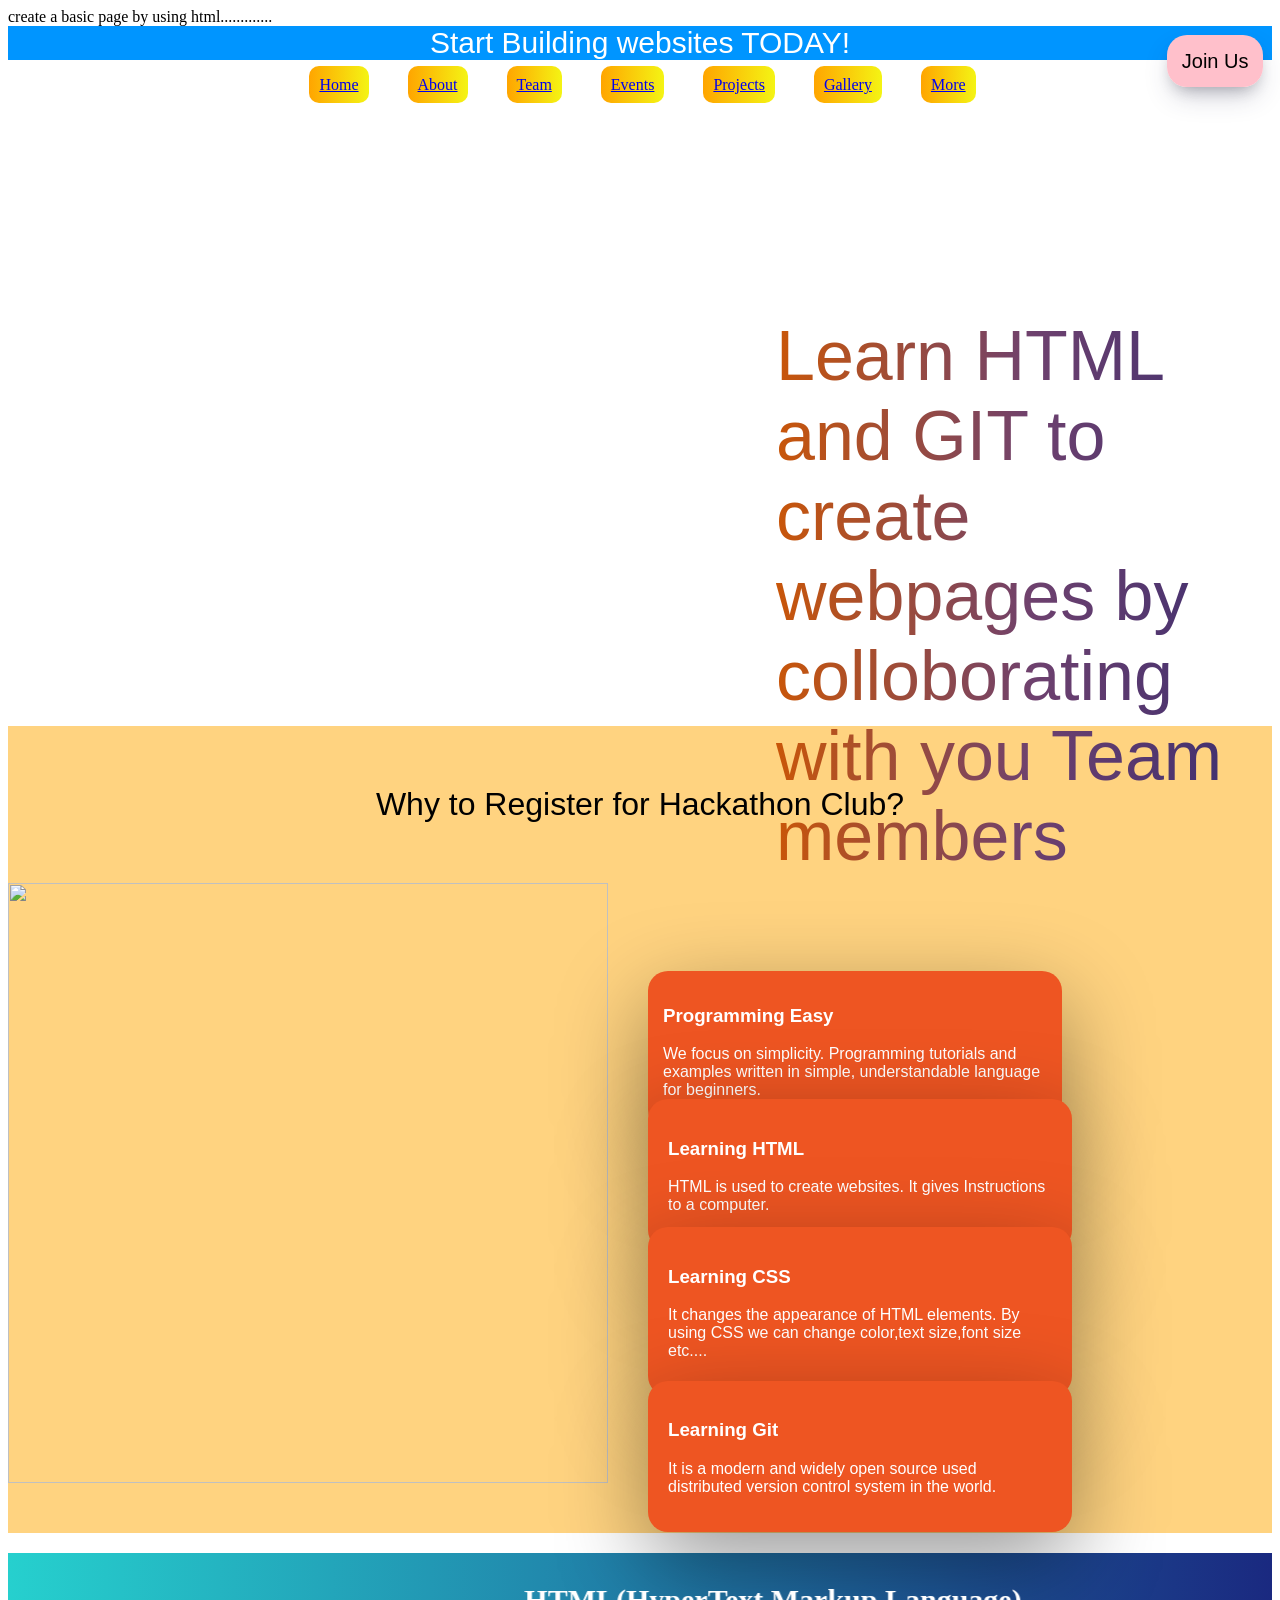
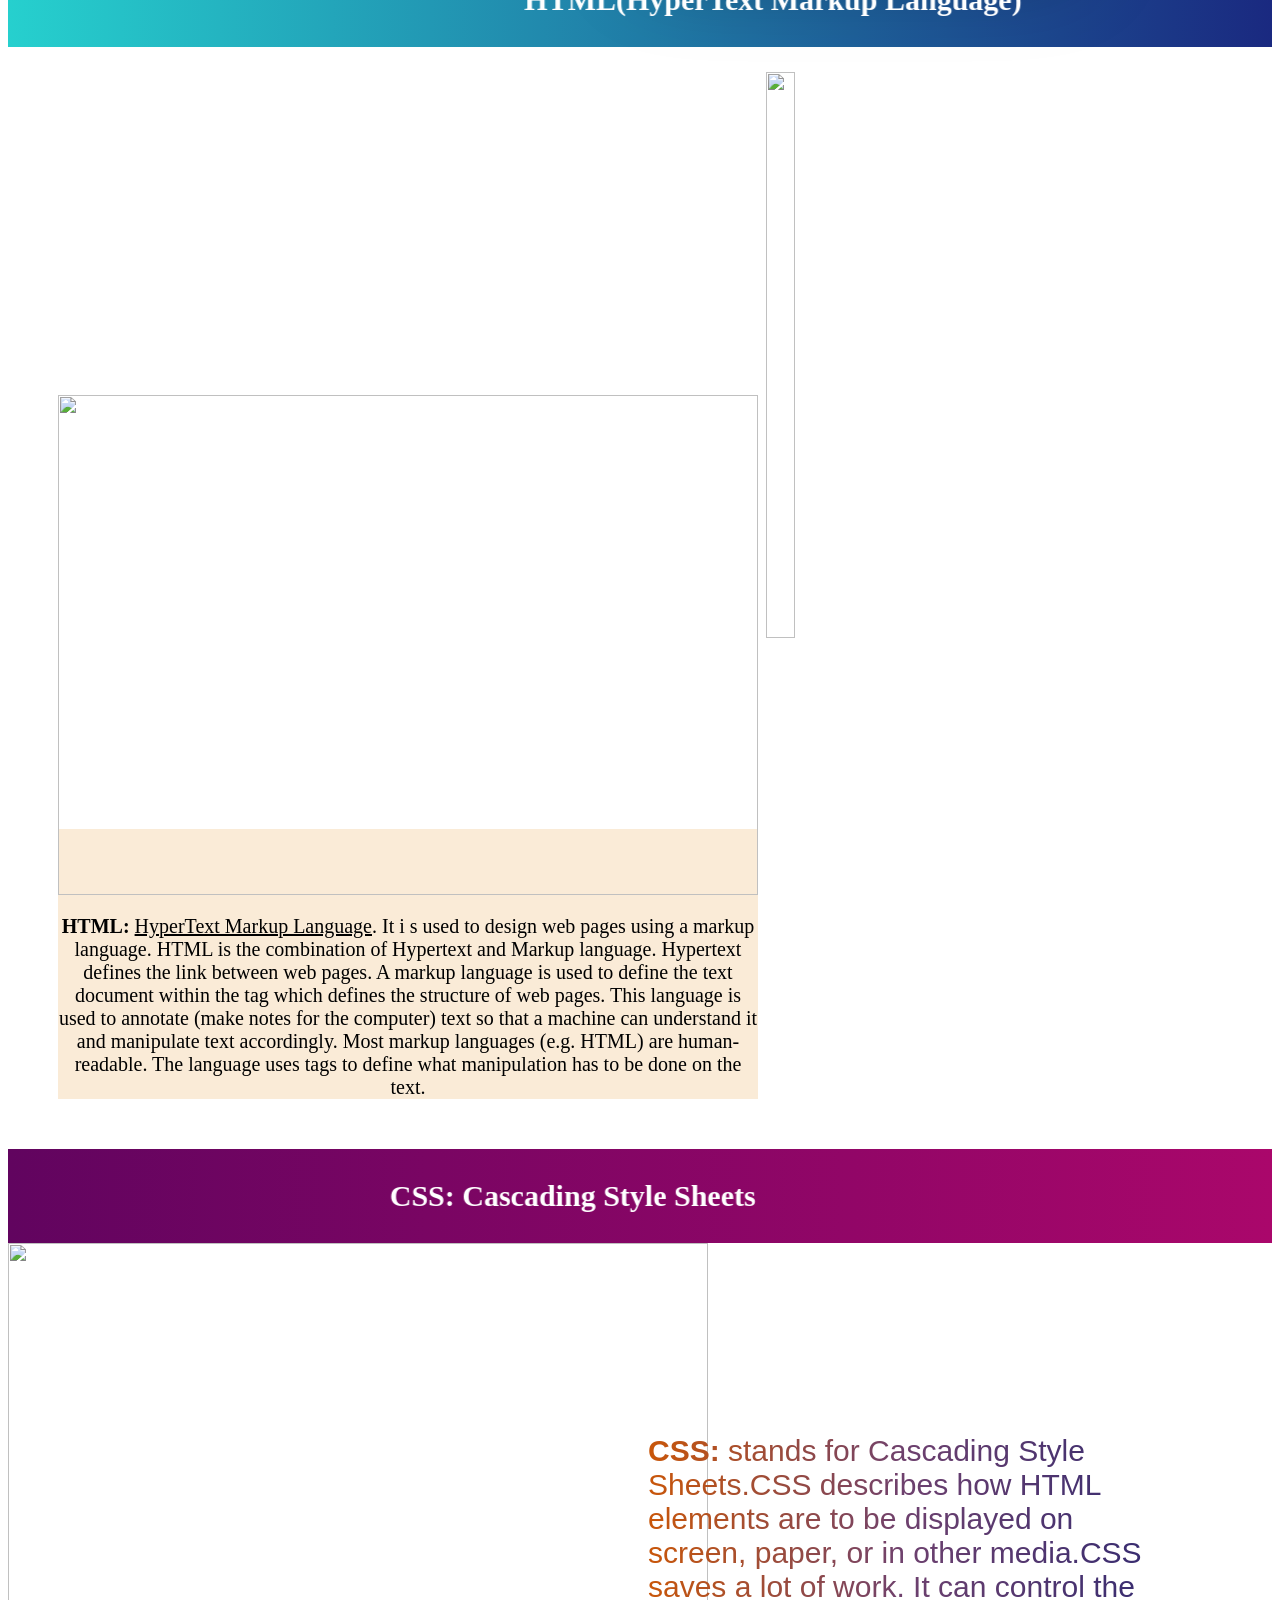
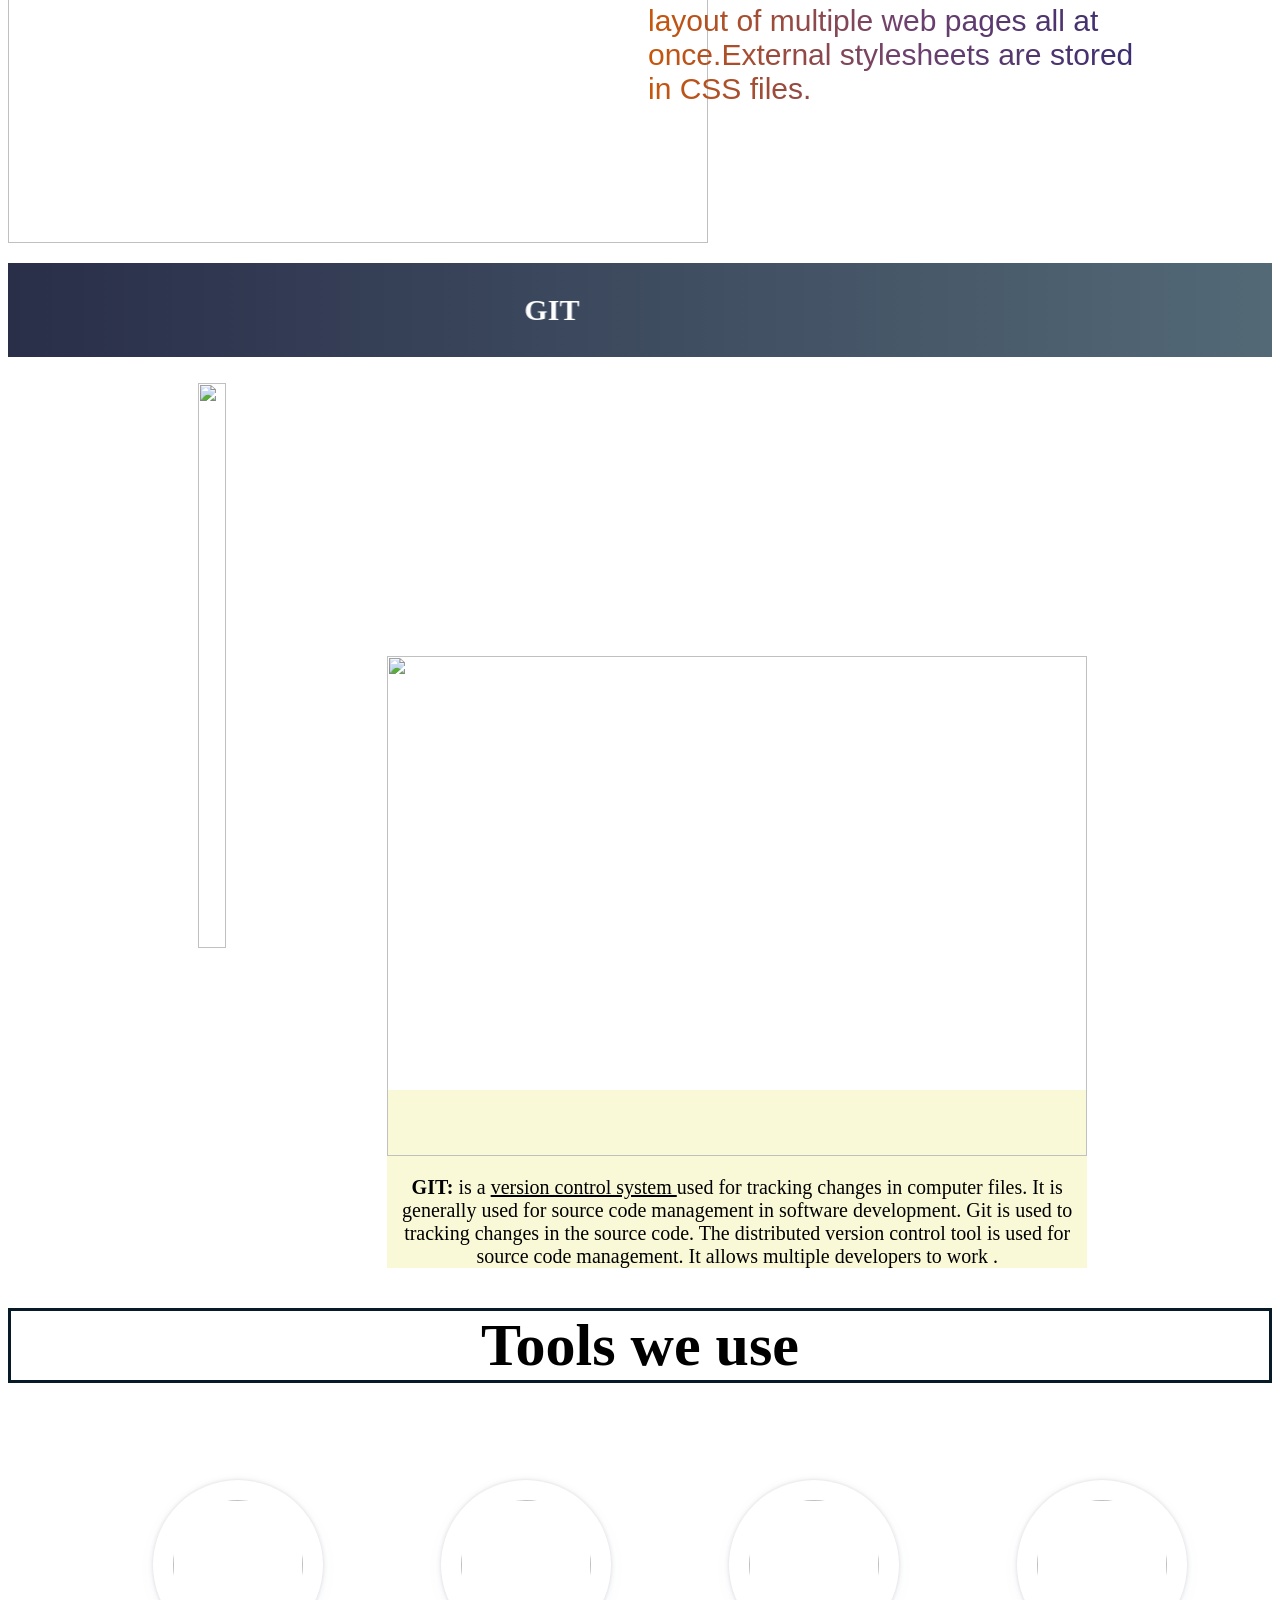
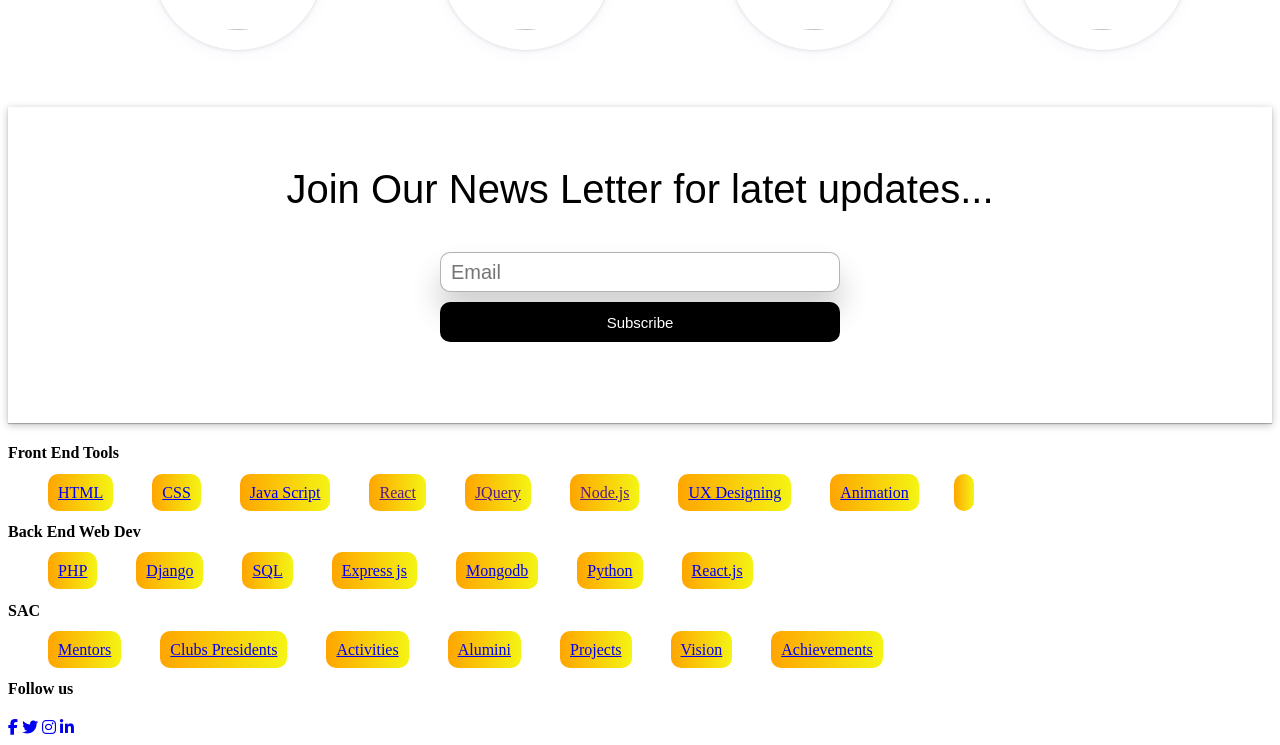
==== basic/new.html @ 31f51b48 "Update and rename html.txt to new.html" ====
create a basic page by using html.............
<!DOCTYPE html>
<html lang="en">
<head>
    <meta charset="UTF-8">
    <meta http-equiv="X-UA-Compatible" content="IE=edge">
    <meta name="viewport" content="width=device-width, initial-scale=1.0">
    <link rel="stylesheet" href="https://cdnjs.cloudflare.com/ajax/libs/font-awesome/6.1.1/css/all.min.css ">
    <title>Nav Bar</title>
   
    <style>
        .start-text h2{
        font-family: 'Gill Sans', 'Gill Sans MT', Calibri, 'Trebuchet MS', sans-serif;
            font-size: 30px;
            font-weight: 400;
            text-align : center;
            
            background-color: rgb(0, 149, 255);
            color: white;
           margin-top: 0px;
           margin-bottom: 0px;
        }
        li{
            display: inline;
            margin-top: 0px;
            background: linear-gradient(to right, orange, rgb(244, 244, 20));  
           color: white;
          padding-top: 10px;
          padding-bottom: 10px;
          padding-left: 10px;
          padding-right: 10px;
          border-radius: 10px;
         margin-right: 35px;
            
           
        }
        .menu{
            text-align: center;
        }
        .sign-in{
            margin-top: -60px;
            margin-left: 91%;
        }
        .sign-in a{
            text-align: center;
            display: inline;
            text-decoration: none;
            
            font-size: 20px;
            
            padding: 15px;
            
            border-radius: 20px;
            box-shadow: rgba(50, 50, 93, 0.25) 0px 13px 27px -5px, rgba(0, 0, 0, 0.3) 0px 8px 16px -8px;
            color: black;
            font-family: 'Gill Sans', 'Gill Sans MT', Calibri, 'Trebuchet MS', sans-serif;
            background: pink
        }
        .block1-img{
            margin-top: 50px;
            width: 700px;
            height: 600px;
          display: block;
        }
        .block1 h1 {
             font-family: 'Gill Sans', 'Gill Sans MT', Calibri, 'Trebuchet MS', sans-serif;
             font-weight: lighter;
                 position: absolute;
                 width: 40%;
                 margin-left: 60%;
                 margin-top: -32%;
            
                 font-size: 70px;
                 background: linear-gradient( to right, #c95609, #6e416e, #352b70);
                 background-clip: border-box;
                 -webkit-text-fill-color: transparent;
                -webkit-background-clip: text;
        }
        .why {
            background-color: rgba(255, 166, 0, 0.499);
                font-family: 'Gill Sans', 'Gill Sans MT', Calibri, 'Trebuchet MS', sans-serif;
                padding-top: 20px;
                padding-bottom: 50px;
            
        }
        .why h1 {
                font-weight: 500;
                margin-bottom: 60px;
                margin-top: 40px;
                text-align: center;
        }
        .why-image img{
            width: 600px;
            display: inline;
        }
        .case1{
            display: inline;
            position: absolute;
            margin-top: -40%;
            margin-left: 50%;
            width: 30%;
            padding: 15px;
            border-radius: 20px;
            box-shadow: rgba(0, 0, 0, 0.4) 0px 30px 90px;
            background-color: #ee5522;
            background-size: cover;
            color: white;
        }
        .case2{
            display: inline;
            position: absolute;
            margin-top: -30%;
            margin-left: 50%;
            width: 30%;
            padding: 20px;
            border-radius: 20px;
            box-shadow: rgba(0, 0, 0, 0.4) 0px 30px 90px;
            background-color: #ee5522;
            background-size: cover;
            color: white;
        }
        .case3
        {
            display: inline;
            position: absolute;
            margin-top: -20%;
            margin-left: 50%;
            width: 30%;
            padding: 20px;
            border-radius: 20px;
            box-shadow: rgba(0, 0, 0, 0.4) 0px 30px 90px;
            background-color: #ee5522;
            background-size: cover;
            color: white;
        }
        .case4{
            display: inline;
            position: absolute;
            margin-top: -8%;
            margin-left: 50%;
            width: 30%;
            padding: 20px;
            border-radius: 20px;
            box-shadow: rgba(0, 0, 0, 0.4) 0px 30px 90px;
            background-color: #ee5522;
            background-size: cover;
            color: white;
         
        }

        .topic{
            display: flex;
            margin-top: 20px;
            padding: 30px;
            background: #1A2980;  
            background: -webkit-linear-gradient(to right, #26D0CE, #1A2980); 
            background: linear-gradient(to right, #26D0CE, #1A2980);
            color: white;
            font-weight: bold;
            font-size: 30px;
        }
       
        .topic-descript img{
            display: inline;
            width: 700px;
            height: 500px;
            padding-left: 0px;
            margin-top: -62%;
            
        }
        .topic-descript{
            text-align: center;
            width: 700px;
            background-color: antiquewhite;
            font-family: Georgia, 'Times New Roman', Times, serif;
            font-size: 20px;
            margin: 50px;
        }
        #why1{
            width: 15%;
        height: 80%;
        margin-top: 2%;
        margin-left: 60%;
        }
        .css-inner{
            display: flex;
            margin-top: 20px;
            padding: 30px;
            background: #AA076B; 
            background: -webkit-linear-gradient(to right, #61045F, #AA076B);  
            background: linear-gradient(to right, #61045F, #AA076B);  
            color: white;
            font-weight: bold;
            font-size: 30px;
        }
        
        .css-describ img{
            margin-top: 0px;
            width: 700px;
            height: 600px;
          display: block;
        }
        .css-describ p {
             font-family: 'Gill Sans', 'Gill Sans MT', Calibri, 'Trebuchet MS', sans-serif;
             font-weight: lighter;
                 position: absolute;
                 width: 40%;
                 margin-left: 50%;
                 margin-top: -32%;
                 font-size: 30px;
                 background: linear-gradient( to right, #c95609, #6e416e, #352b70);
                 background-clip: border-box;
                 -webkit-text-fill-color: transparent;
                -webkit-background-clip: text;
        }
        .gittopic{
            display: flex;
            margin-top: 20px;
            padding: 30px;
            background: #536976;  /* fallback for old browsers */
            background: -webkit-linear-gradient(to right, #292E49, #536976);  /* Chrome 10-25, Safari 5.1-6 */
            background: linear-gradient(to right, #292E49, #536976); /* W3C, IE 10+/ Edge, Firefox 16+, Chrome 26+, Opera 12+, Safari 7+ */

            color: white;
            font-weight: bold;
            font-size: 30px;
        }
       
        .git-descript img{
            display: inline;
            width: 700px;
            height: 500px;
            padding-left: 0px;
            margin-top: -62%;
            
        }
        .git-descript{
            text-align: center;
            width: 700px;
            background-color: rgb(250, 249, 215);
            font-family: Georgia, 'Times New Roman', Times, serif;
            font-size: 20px;
            margin-left: 30%;
        }
        #why2{
            width: 15%;
        height: 80%;
        margin-top: 2%;
        margin-left: 15%;
        }
        .post-tools h1{
           color: black;
           font-weight: bold;
           font-size: 60px;
           text-align: center;
           box-shadow: rgba(0, 1, 1, 0.514);
           background-color: white;
          border-color: rgb(6, 26, 39);
          border-style: solid;
          border-width: 3px;
        }
        .total{
            display: inline;
            margin-left: 7%;
        }
        .html-group,.css-group ,.git-group ,.github-group {
            display: inline;

        }
        .html-group img,.css-group img,.git-group img,.github-group img{
            width: 130px;
            display: inline;
            margin: 4.5%;
            border: 0px solid;
            border-radius: 50%;
            padding: 20px;
            box-shadow: rgba(133, 133, 136, 0.3) 0px 0px 0.25em, rgba(90, 125, 188, 0.05) 0px 0.25em 1em;
            background-color: white;
           
        }
        .first{
            
            font-family: 'Gill Sans', 'Gill Sans MT', Calibri, 'Trebuchet MS', sans-serif;
            text-align: center;
            box-shadow: rgba(0, 0, 0, 0.25) 0px 0.0625em 0.0625em, rgba(0, 0, 0, 0.25) 0px 0.125em 0.5em, rgba(255, 255, 255, 0.1) 0px 0px 0px 1px inset;
            padding: 20px;
        }
        #main{
            font-weight: bold;
            font-size: 40px;
        }
        #des
        {
            font-size: 40px;
        }
        .first input{
            border: 1px solid;
            border-top-color: currentcolor;
            border-right-color: currentcolor;
            border-bottom-color: currentcolor;
            border-left-color: currentcolor;
            border-color: rgba(0, 0, 0, 0.3);
            border-radius: 10px;
            background-color: white;
            width: 400px;
            height: 40px;
            font-size: 20px;
            box-shadow: rgba(0, 0, 0, 0.2) 0px 20px 30px;
            padding: 10px;
        }

        .first button{
                    width: 400px;
        height: 40px;
        font-size: 15px;
        border: none;
        border-radius: 10px;
        margin-top: 10px;
        color: white;
        background-color: black;
        box-shadow: rgba(50, 50, 93, 0.25) 0px 50px 100px -20px, rgba(0, 0, 0, 0.3) 0px 30px 60px -30px;
        margin-bottom: 5%;
        }

   </style>
   
</head>
<body>
    <div class="container">
        <div class="start">
            <div class="start-text">
                <h2>Start Building websites TODAY!</h2>
             </div>
         </div> 
        <div class="menu">
            <ul>
                <li><a href="#">Home</a></li>
                <li><a href="#">About</a></li>
                <li><a href="#">Team</a></li>
                <li><a href="#">Events</a></li>
                <li><a href="#">Projects</a></li>
                <li><a href="#">Gallery</a></li>
                <li><a href="#">More</a></li>
            </ul>
            <div class="sign-in">
                <a href="https://klefsac.netlify.app/">Join Us</a>
            </div>
        </div>
     </div>
     <div class="block1">
        <div class="block1-img" >
            <img src="man.gif" alt="" id="one">
        </div>
        <h1 id="head-one">Learn HTML and GIT to 
            create webpages by colloborating with you Team members<h1>
     </div>
     <div class="why">
        <h1>Why to Register for Hackathon Club?</h1>
        <div class="why-image" >
            <img src="why.png" alt="">
        </div>
        <div class="cases">
            <div class="case1 case">
                <h3>Programming Easy</h3>
                <p>We focus on simplicity. Programming tutorials and examples written 
                    in simple, understandable language for beginners.</p>
            </div>
            <div class="case2 case">
                <h3>Learning HTML</h3>
                <p>HTML is used to create websites.
                    It gives Instructions to a computer.
                </p>
            </div>
            <div class="case3 case">
                <h3>Learning CSS</h3>
                <p>It changes the appearance of HTML elements.
                    By using CSS we can change color,text size,font size etc....
                </p>
            </div>
            <div class="case4 case">
                <h3>Learning Git</h3>
                <p>It is a modern and widely open source used distributed version control system in the world.
                </p>
            </div>
        </div>
     </div>
     
     <div class="html">
        <div class="topic">
        <marquee behavior="scroll" direction="left" scrollamount="20">HTML(HyperText Markup Language)</marquee>
        </div>
        <img id="why1" src="why1.png" alt="">
        <div class="topic-descript">
            <img src="html.gif" alt="">
            <p><strong>HTML:</strong>
                <u>HyperText Markup Language</u>. It i
                s used to design web pages using a 
                markup language. HTML is the combination 
                of Hypertext and Markup language. 
                Hypertext defines the link between web pages.
                A markup language is used to define the text
                document within the tag which defines the 
                structure of web pages. This language is used to annotate 
                (make notes for the computer) 
                text so that a machine can understand it and manipulate text accordingly. 
                Most markup languages (e.g. HTML) are human-readable. 
                The language uses tags to define what manipulation has to be done on the text. 
            </p>
                
        </div>
       
     </div>
     <div class="css">
        <div class="css-inner">
            <marquee behavior="scroll" direction="right" scrollamount="20">CSS: Cascading Style Sheets</marquee>
        </div>
        <div class="css-describ">
                <img src="css.gif" alt="">
            <p>
                <strong>CSS:</strong> stands for 
                <u>Cascading Style Sheets</u>.CSS describes how HTML elements are to be displayed on screen, paper, or in other media.CSS saves a lot of work. It can control the layout of multiple web pages all at once.External stylesheets are stored in CSS files.
            </p>
        </div>
     </div>

     <div class="git">
        <div class="gittopic">
        <marquee behavior="scroll" direction="left" scrollamount="20">GIT</marquee>
        </div>
        <img id="why2" src="why2.png" alt="">
        <div class="git-descript">
            <img src="git.gif" alt="">
            <p><strong>GIT:</strong>
                is a  <u>version control system
                </u>
                used for tracking changes in computer files. 
                It is generally used for source code management in software development.
                Git is used to tracking changes in the source code. 
                The distributed version control tool is used for source code management.
                It allows multiple developers to work .
            </p>
                
        </div>
       
         
     </div>
            
     <div class="tools">
         
        <div class="post-tools">
            
            <h1>Tools we use</h1>
            
            <div class="total">
                
                <div class="html-group">
                    
                    <img src="html.png" alt="">
                    
                </div>
                
                <div class="css-group">
                    
                    <img src="css.png" alt="">
                    
                </div>
                
                <div class="git-group">
                    
                    <img src="git.png" alt="">
                    
                </div>
                
                <div class="github-group">
                    
                    <img src="github.png" alt="">
                    
                </div>
                <div class="mongo group">
                    
                    <img src="images/10.png" alt="">
                    
                </div>
                <div class="react group">
                    
                    <img src="images/11.png" alt="">
                    
                </div>
                <div class="git group">
                    <img src="images/12.png" alt="">
                </div>
                <div class="git group">
                    <img src="images/22.png" alt="">
                </div>
                <div class="git group">
                    <img src="images/23.png" alt="">
                </div>
                <div class="git group">
                    <img src="images/24.png" alt="">
                </div>
                <div class="git group">
                    <img src="images/25.png" alt="">
                </div>
                <div class="git group">
                    <img src="images/26.png" alt="">
                </div>
                <div class="git group">
                    <img src="images/27.png" alt="">
                </div>
                <div class="git group">
                    <img src="images/28.png" alt="">
                </div>
                <div class="git group">
                    <img src="images/29.png" alt="">
                </div>
                <div class="git group">
                    <img src="images/30.png" alt="">
                </div>
                <div class="git group">
                    <img src="images/31.png" alt="">
                </div>
                <div class="git group">
                    <img src="images/32.png" alt="">
                </div>
                <div class="git group">
                    <img src="images/33.png" alt="">
                </div>
                <div class="git group">
                    <img src="images/34.png" alt="">
                </div>
                <div class="git group">
                    <img src="images/35.png" alt="">
                </div>
            </div>
        </div>
     </div>
     

     <div class="first">
        <p id="des">Join Our News Letter for latet updates...</p>
        <input type="email" name="email" id="email" placeholder="Email"> <br>
        <button>Subscribe</button>
     </div>
     <footer class="footer">
        <div class="box">
            <div class="row">
                <div class="footer-col"> 
                    <h4>Front End Tools</h4>
                    <ul>
                        <li><a href="#">HTML</a></li>
                        <li><a href="#">CSS</a></li>
                        <li><a href="#">Java Script</a></li>
                        <li><a href="">React</a></li>
                        <li><a href="">JQuery</a></li>
                        <li><a href="">Node.js</a></li>
                        <li><a href="#">UX Designing</a></li>
                        <li><a href="#">Animation</a></li>
                        
                        <li></li>
                    </ul>
                </div>
                <div class="footer-col"> 
                    <h4>Back End Web Dev</h4>
                    <ul>
                        <li><a href="#">PHP</a></li>
                        <li><a href="#">Django</a></li>
                        <li><a href="#">SQL</a></li>
                        <li><a href="#">Express js</a></li> 
                        <li><a href="#">Mongodb</a></li>
                        <li><a href="#">Python</a></li>
                        <li><a href="#">React.js</a></li>

                    </ul>
                </div>
                <div class="footer-col"> 
                    <h4>SAC</h4>
                    <ul>
                        <li><a href="#">Mentors</a></li>
                        <li><a href="#">Clubs Presidents</a></li>
                        <li><a href="#">Activities</a></li>
                        <li><a href="#">Alumini</a></li>
                        <li><a href="#">Projects</a></li>
                        <li><a href="#">Vision</a></li>
                        <li><a href="#">Achievements</a></li>
                    </ul>
                </div>
                <div class="footer-col"> 
                    <h4>Follow us</h4>
                    <div class="social-links">
                        <a href="#"><i class="fab fa-facebook-f"></i></a>
                        <a href="#"><i class="fab fa-twitter"></i></a>
                        <a href="#"><i class="fab fa-instagram"></i></a>
                        <a href="#"><i class="fab fa-linkedin-in"></i></a>
                    </div>
                </div>
            </div>
        </div>
     </footer>

    </div>
</body>
</html>
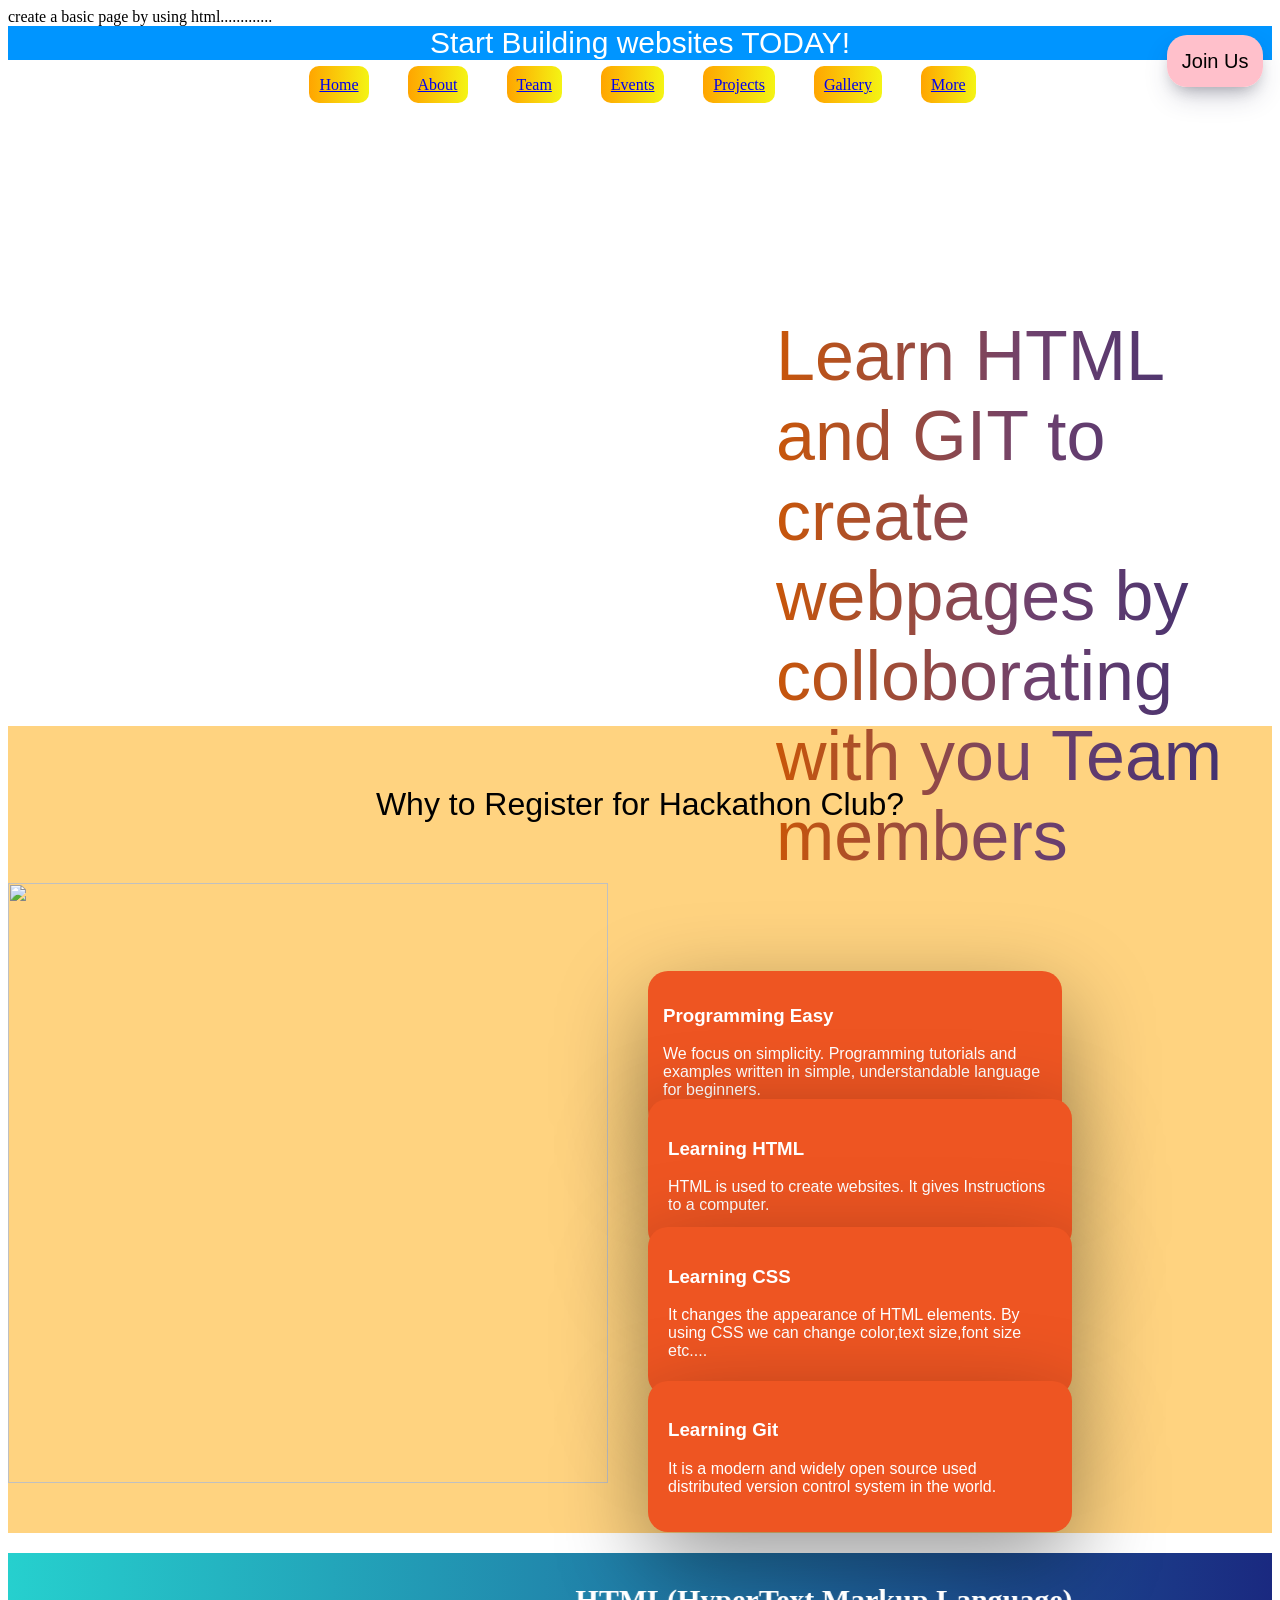
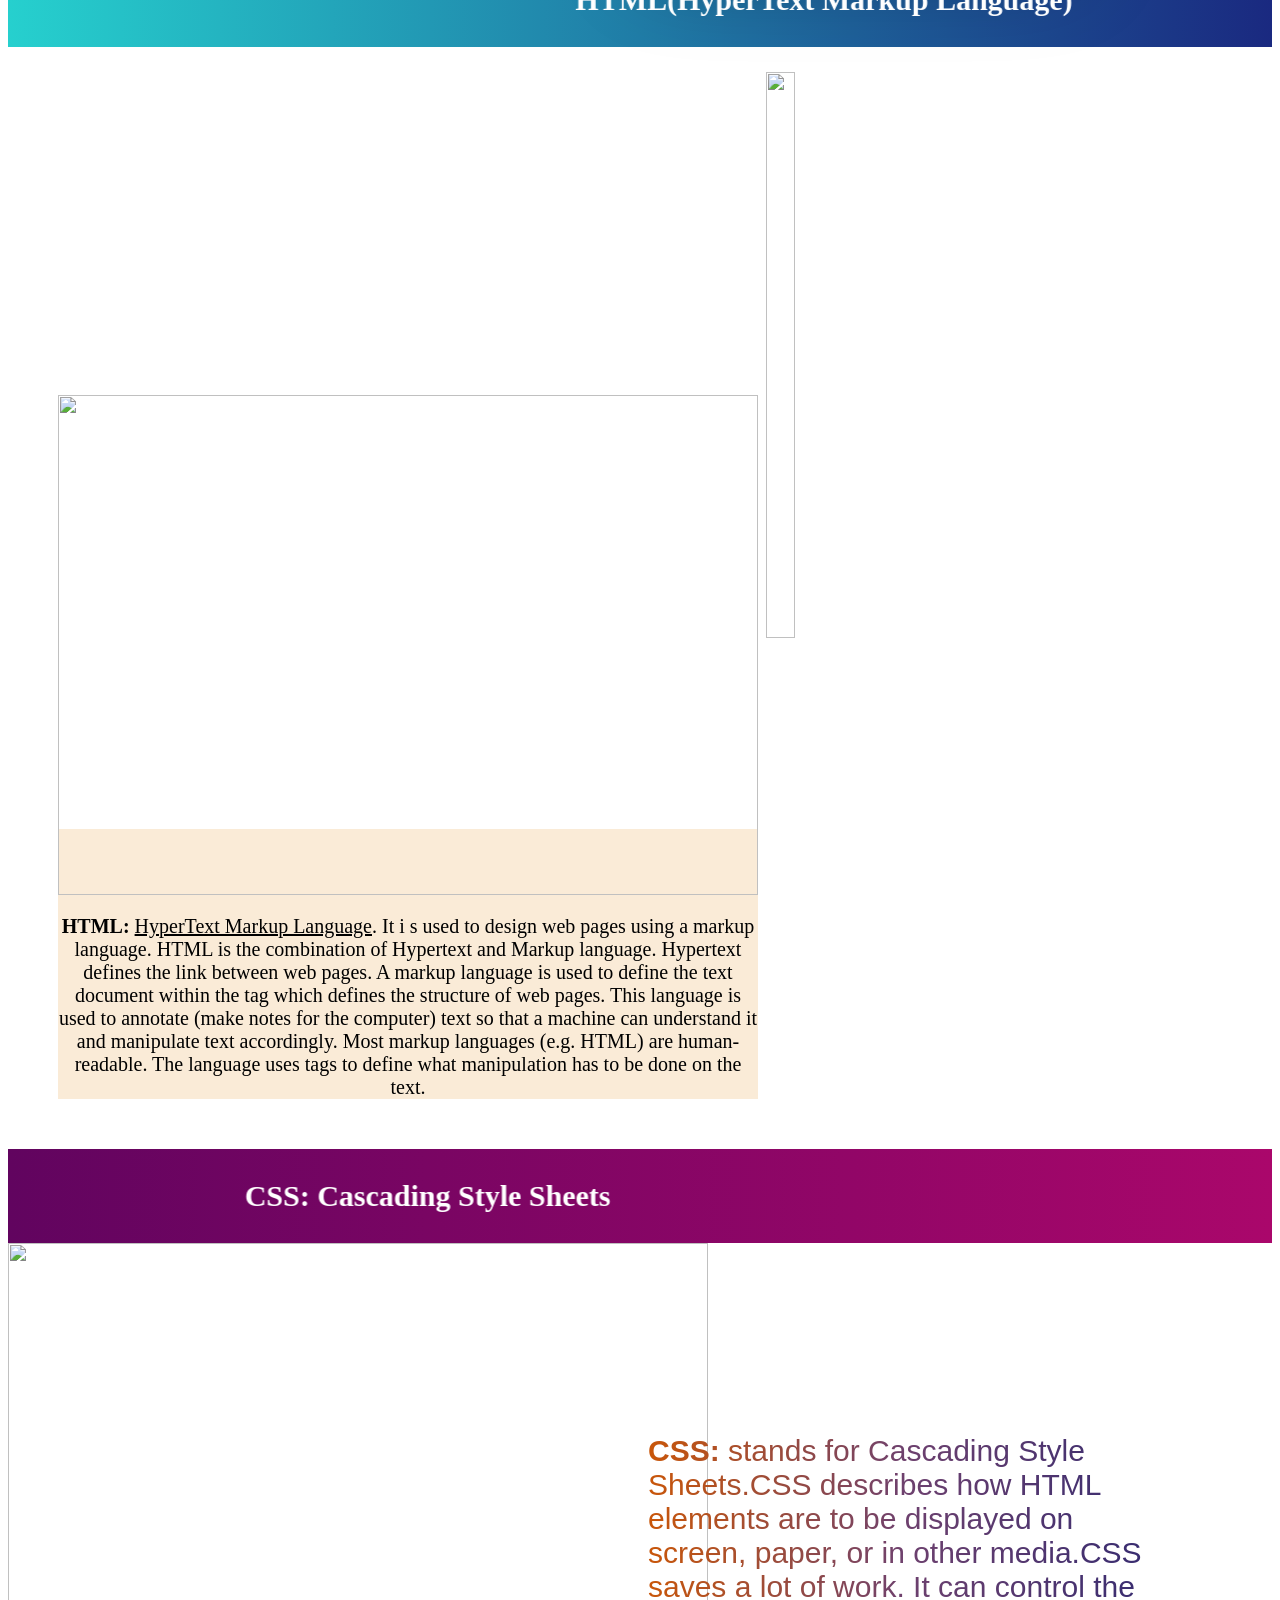
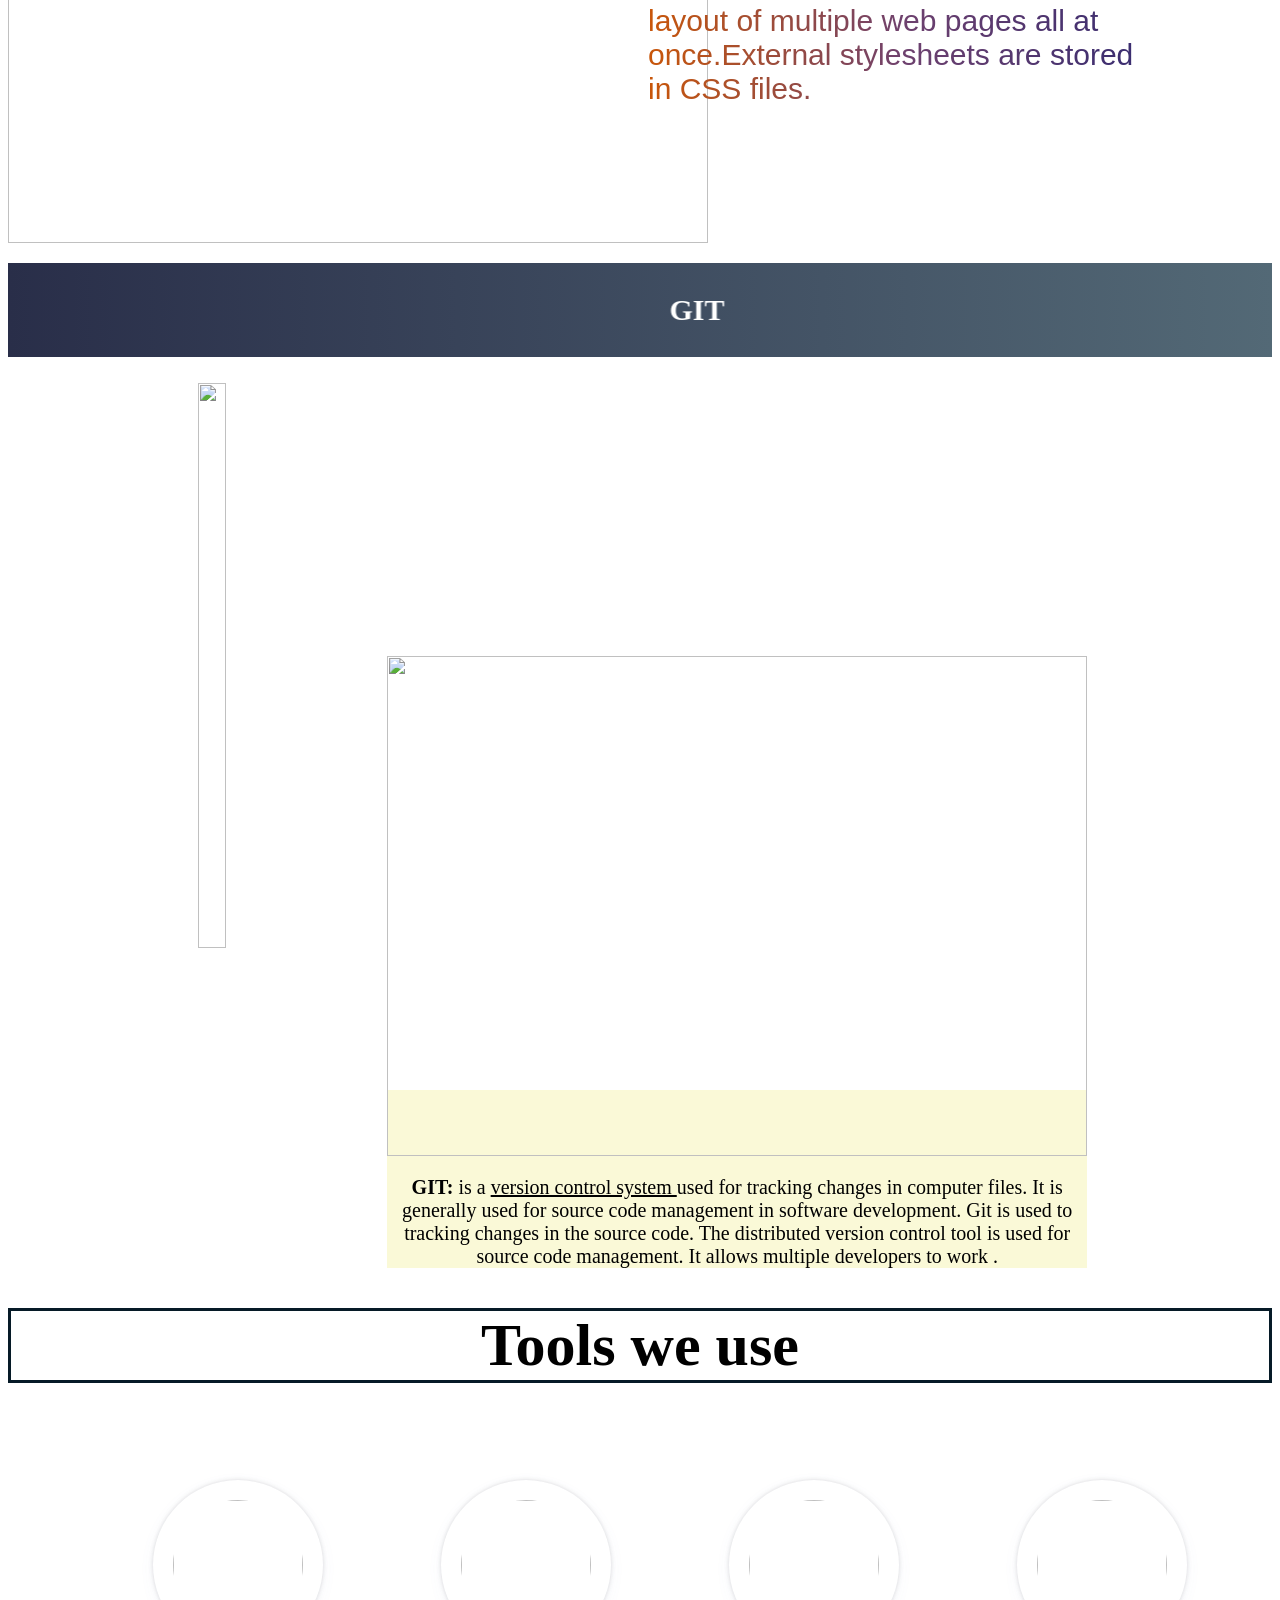
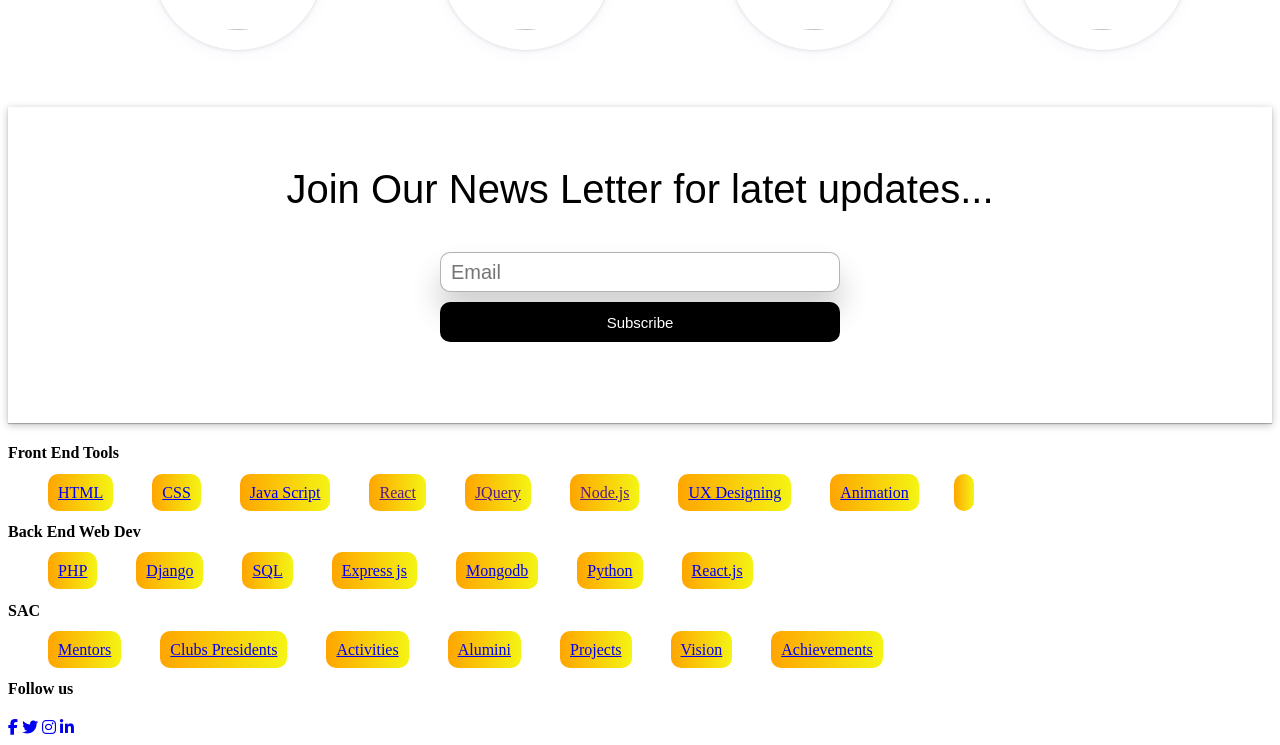
==== commit ea0fc65b: "new html commited" ====
--- a/basic/new.html
+++ b/basic/new.html
@@ -7,14 +7,14 @@
     <meta name="viewport" content="width=device-width, initial-scale=1.0">
     <link rel="stylesheet" href="https://cdnjs.cloudflare.com/ajax/libs/font-awesome/6.1.1/css/all.min.css ">
     <title>Nav Bar</title>
-   
+
     <style>
         .start-text h2{
         font-family: 'Gill Sans', 'Gill Sans MT', Calibri, 'Trebuchet MS', sans-serif;
             font-size: 30px;
             font-weight: 400;
             text-align : center;
-            
+
             background-color: rgb(0, 149, 255);
             color: white;
            margin-top: 0px;
@@ -31,8 +31,8 @@
           padding-right: 10px;
           border-radius: 10px;
          margin-right: 35px;
-            
-           
+
+
         }
         .menu{
             text-align: center;
@@ -45,11 +45,11 @@
             text-align: center;
             display: inline;
             text-decoration: none;
-            
+
             font-size: 20px;
-            
+
             padding: 15px;
-            
+
             border-radius: 20px;
             box-shadow: rgba(50, 50, 93, 0.25) 0px 13px 27px -5px, rgba(0, 0, 0, 0.3) 0px 8px 16px -8px;
             color: black;
@@ -69,7 +69,7 @@
                  width: 40%;
                  margin-left: 60%;
                  margin-top: -32%;
-            
+
                  font-size: 70px;
                  background: linear-gradient( to right, #c95609, #6e416e, #352b70);
                  background-clip: border-box;
@@ -81,7 +81,7 @@
                 font-family: 'Gill Sans', 'Gill Sans MT', Calibri, 'Trebuchet MS', sans-serif;
                 padding-top: 20px;
                 padding-bottom: 50px;
-            
+
         }
         .why h1 {
                 font-weight: 500;
@@ -145,7 +145,7 @@
             background-color: #ee5522;
             background-size: cover;
             color: white;
-         
+
         }
 
         .topic{
@@ -159,14 +159,14 @@
             font-weight: bold;
             font-size: 30px;
         }
-       
+
         .topic-descript img{
             display: inline;
             width: 700px;
             height: 500px;
             padding-left: 0px;
             margin-top: -62%;
-            
+
         }
         .topic-descript{
             text-align: center;
@@ -193,7 +193,7 @@
             font-weight: bold;
             font-size: 30px;
         }
-        
+
         .css-describ img{
             margin-top: 0px;
             width: 700px;
@@ -225,14 +225,14 @@
             font-weight: bold;
             font-size: 30px;
         }
-       
+
         .git-descript img{
             display: inline;
             width: 700px;
             height: 500px;
             padding-left: 0px;
             margin-top: -62%;
-            
+
         }
         .git-descript{
             text-align: center;
@@ -276,10 +276,10 @@
             padding: 20px;
             box-shadow: rgba(133, 133, 136, 0.3) 0px 0px 0.25em, rgba(90, 125, 188, 0.05) 0px 0.25em 1em;
             background-color: white;
-           
+
         }
         .first{
-            
+
             font-family: 'Gill Sans', 'Gill Sans MT', Calibri, 'Trebuchet MS', sans-serif;
             text-align: center;
             box-shadow: rgba(0, 0, 0, 0.25) 0px 0.0625em 0.0625em, rgba(0, 0, 0, 0.25) 0px 0.125em 0.5em, rgba(255, 255, 255, 0.1) 0px 0px 0px 1px inset;
@@ -323,7 +323,7 @@
         }
 
    </style>
-   
+
 </head>
 <body>
     <div class="container">
@@ -384,7 +384,7 @@
             </div>
         </div>
      </div>
-     
+
      <div class="html">
         <div class="topic">
         <marquee behavior="scroll" direction="left" scrollamount="20">HTML(HyperText Markup Language)</marquee>
@@ -406,9 +406,9 @@
                 Most markup languages (e.g. HTML) are human-readable. 
                 The language uses tags to define what manipulation has to be done on the text. 
             </p>
-                
-        </div>
-       
+
+        </div>
+
      </div>
      <div class="css">
         <div class="css-inner">
@@ -439,52 +439,52 @@
                 The distributed version control tool is used for source code management.
                 It allows multiple developers to work .
             </p>
-                
-        </div>
-       
-         
-     </div>
-            
+
+        </div>
+
+
+     </div>
+
      <div class="tools">
-         
+
         <div class="post-tools">
-            
+
             <h1>Tools we use</h1>
-            
+
             <div class="total">
-                
+
                 <div class="html-group">
-                    
+
                     <img src="html.png" alt="">
-                    
-                </div>
-                
+
+                </div>
+
                 <div class="css-group">
-                    
+
                     <img src="css.png" alt="">
-                    
-                </div>
-                
+
+                </div>
+
                 <div class="git-group">
-                    
+
                     <img src="git.png" alt="">
-                    
-                </div>
-                
+
+                </div>
+
                 <div class="github-group">
-                    
+
                     <img src="github.png" alt="">
-                    
+
                 </div>
                 <div class="mongo group">
-                    
+
                     <img src="images/10.png" alt="">
-                    
+
                 </div>
                 <div class="react group">
-                    
+
                     <img src="images/11.png" alt="">
-                    
+
                 </div>
                 <div class="git group">
                     <img src="images/12.png" alt="">
@@ -534,7 +534,7 @@
             </div>
         </div>
      </div>
-     
+
 
      <div class="first">
         <p id="des">Join Our News Letter for latet updates...</p>
@@ -555,7 +555,7 @@
                         <li><a href="">Node.js</a></li>
                         <li><a href="#">UX Designing</a></li>
                         <li><a href="#">Animation</a></li>
-                        
+
                         <li></li>
                     </ul>
                 </div>
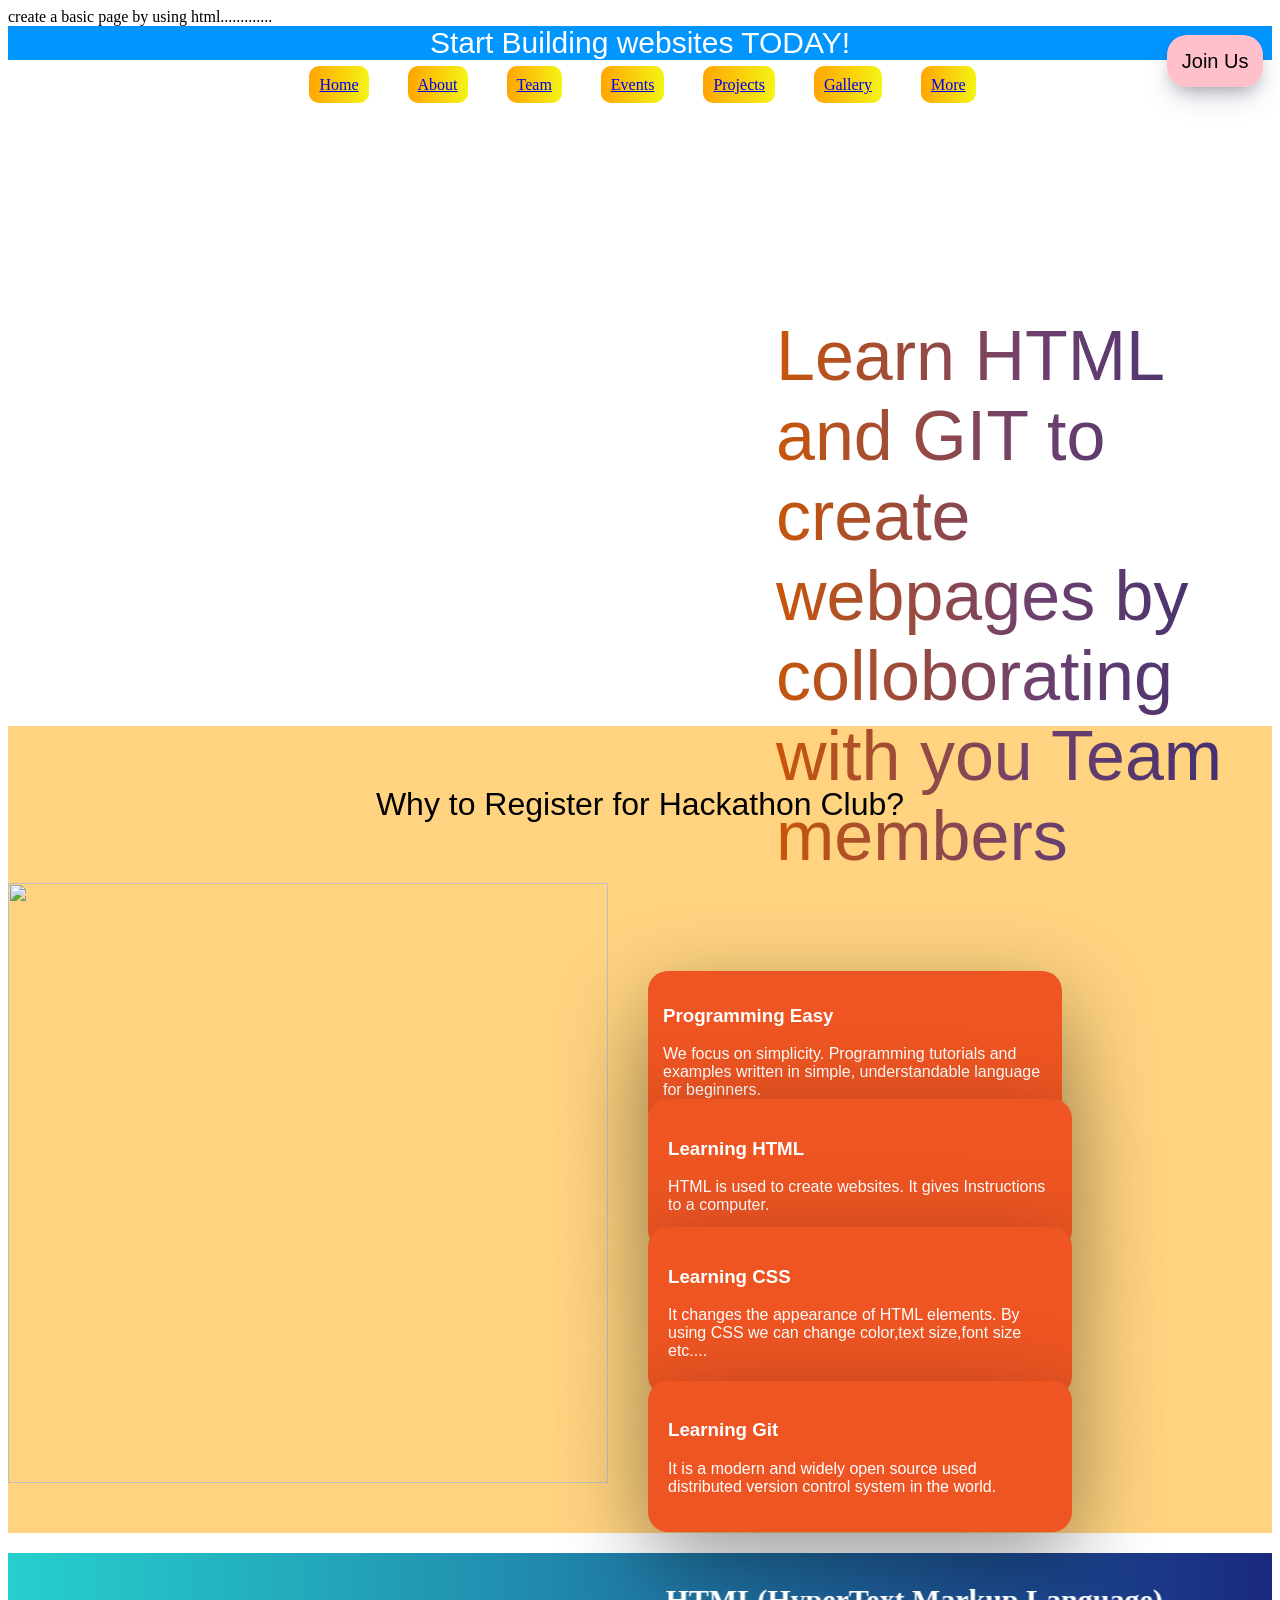
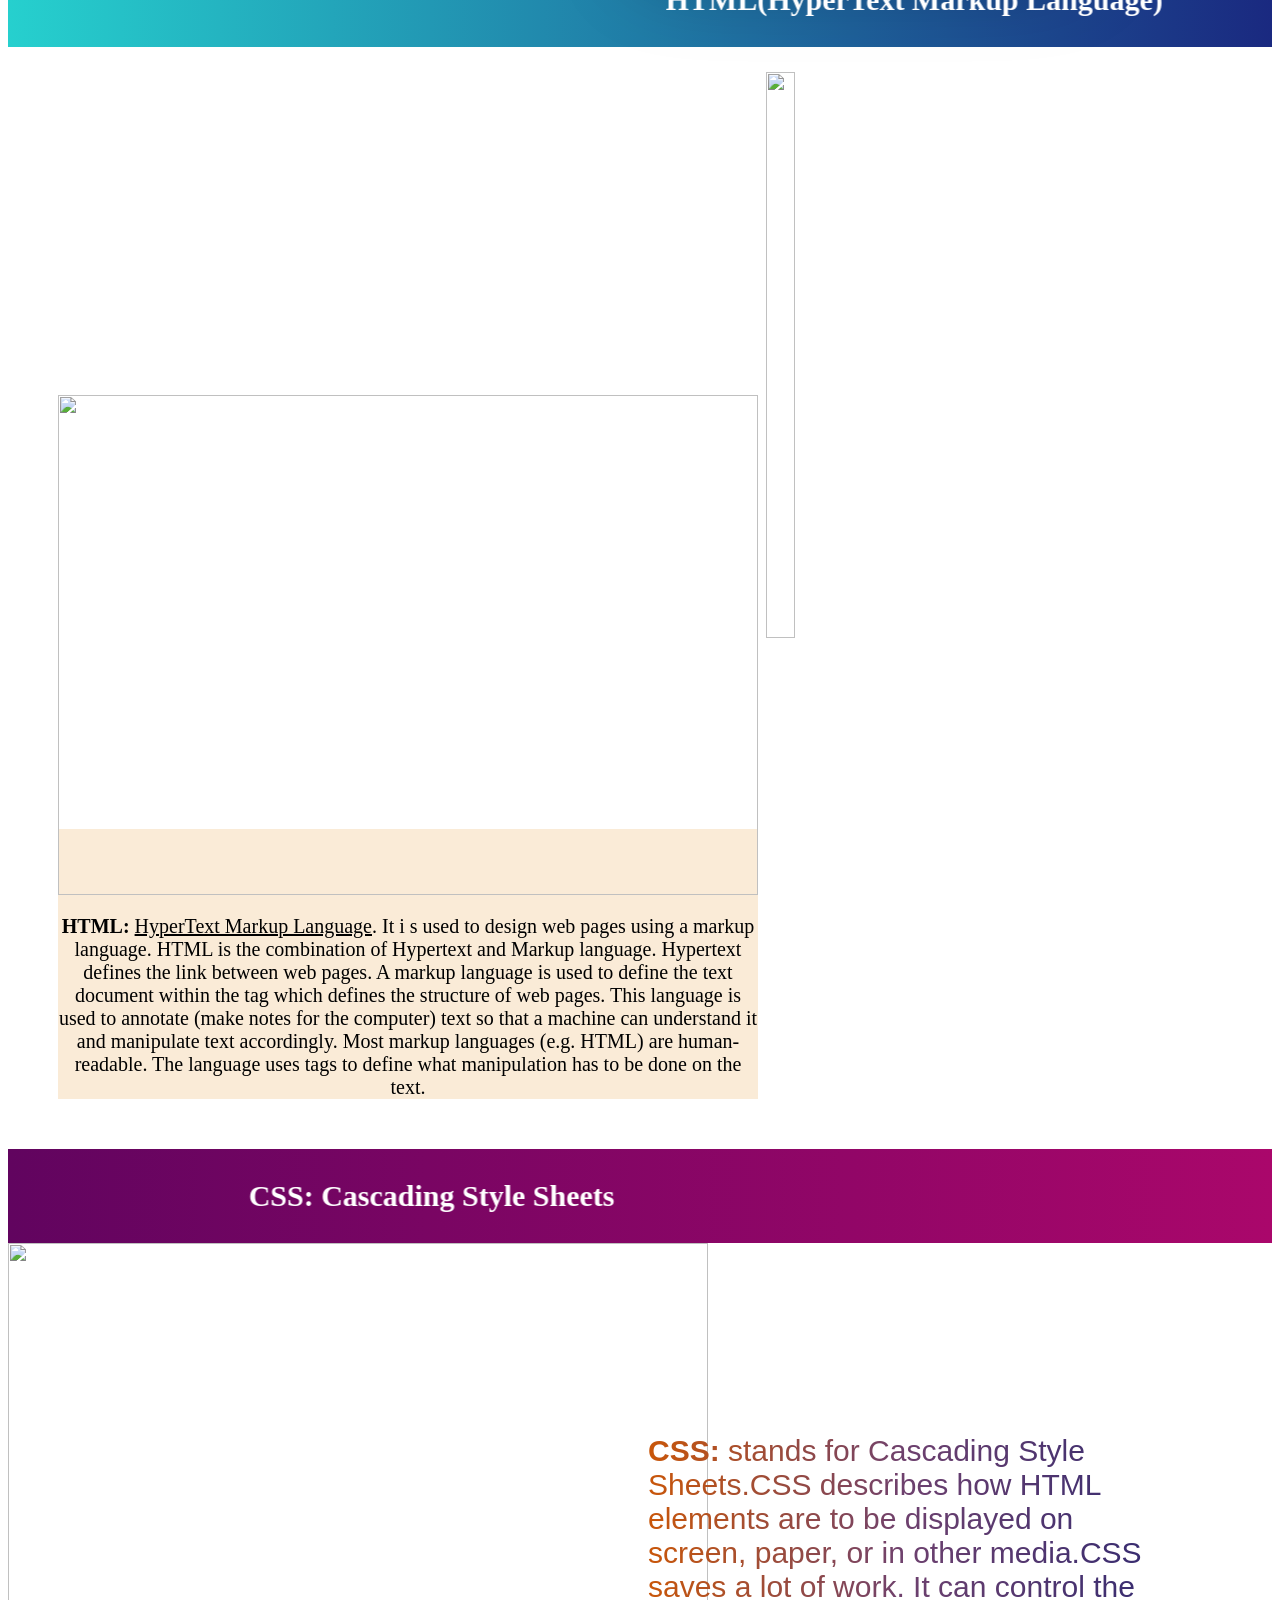
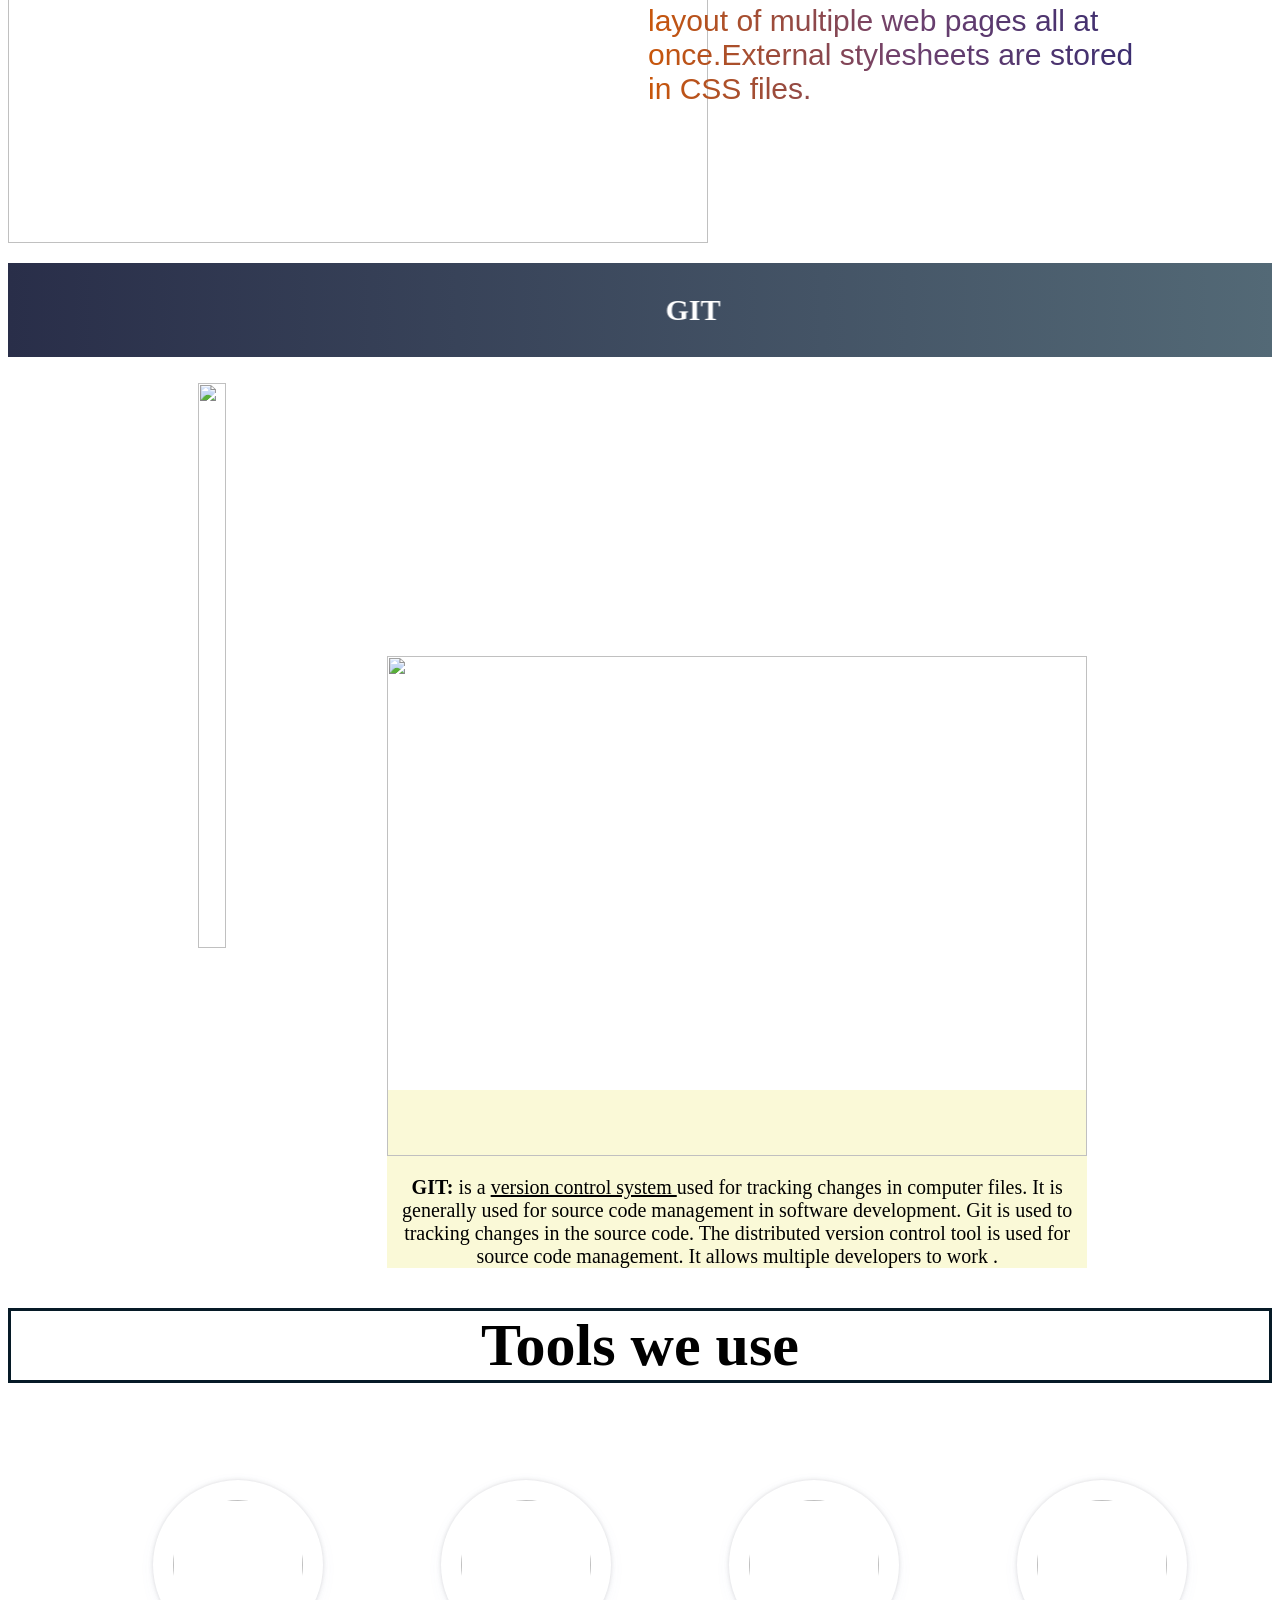
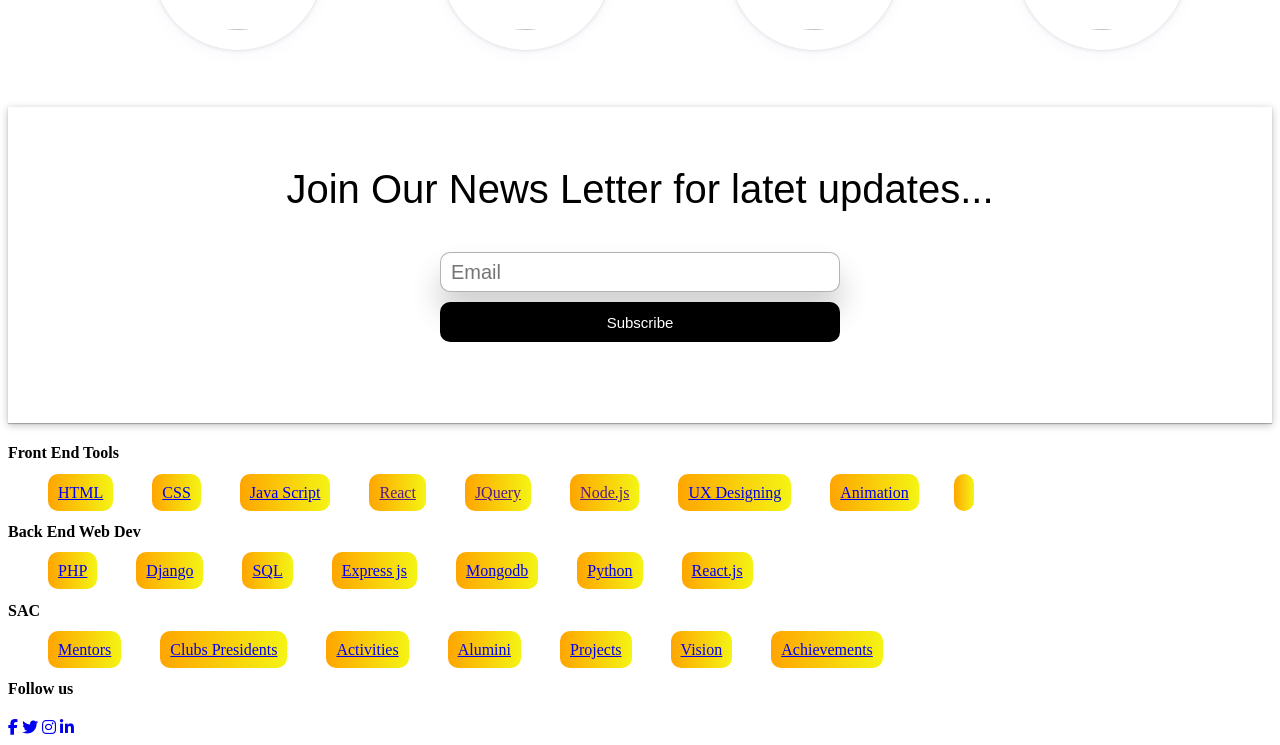
==== commit 59abc26f: "new html commited" ====
--- a/basic/new.html
+++ b/basic/new.html
@@ -7,6 +7,7 @@
     <meta name="viewport" content="width=device-width, initial-scale=1.0">
     <link rel="stylesheet" href="https://cdnjs.cloudflare.com/ajax/libs/font-awesome/6.1.1/css/all.min.css ">
     <title>Nav Bar</title>
+
 
     <style>
         .start-text h2{
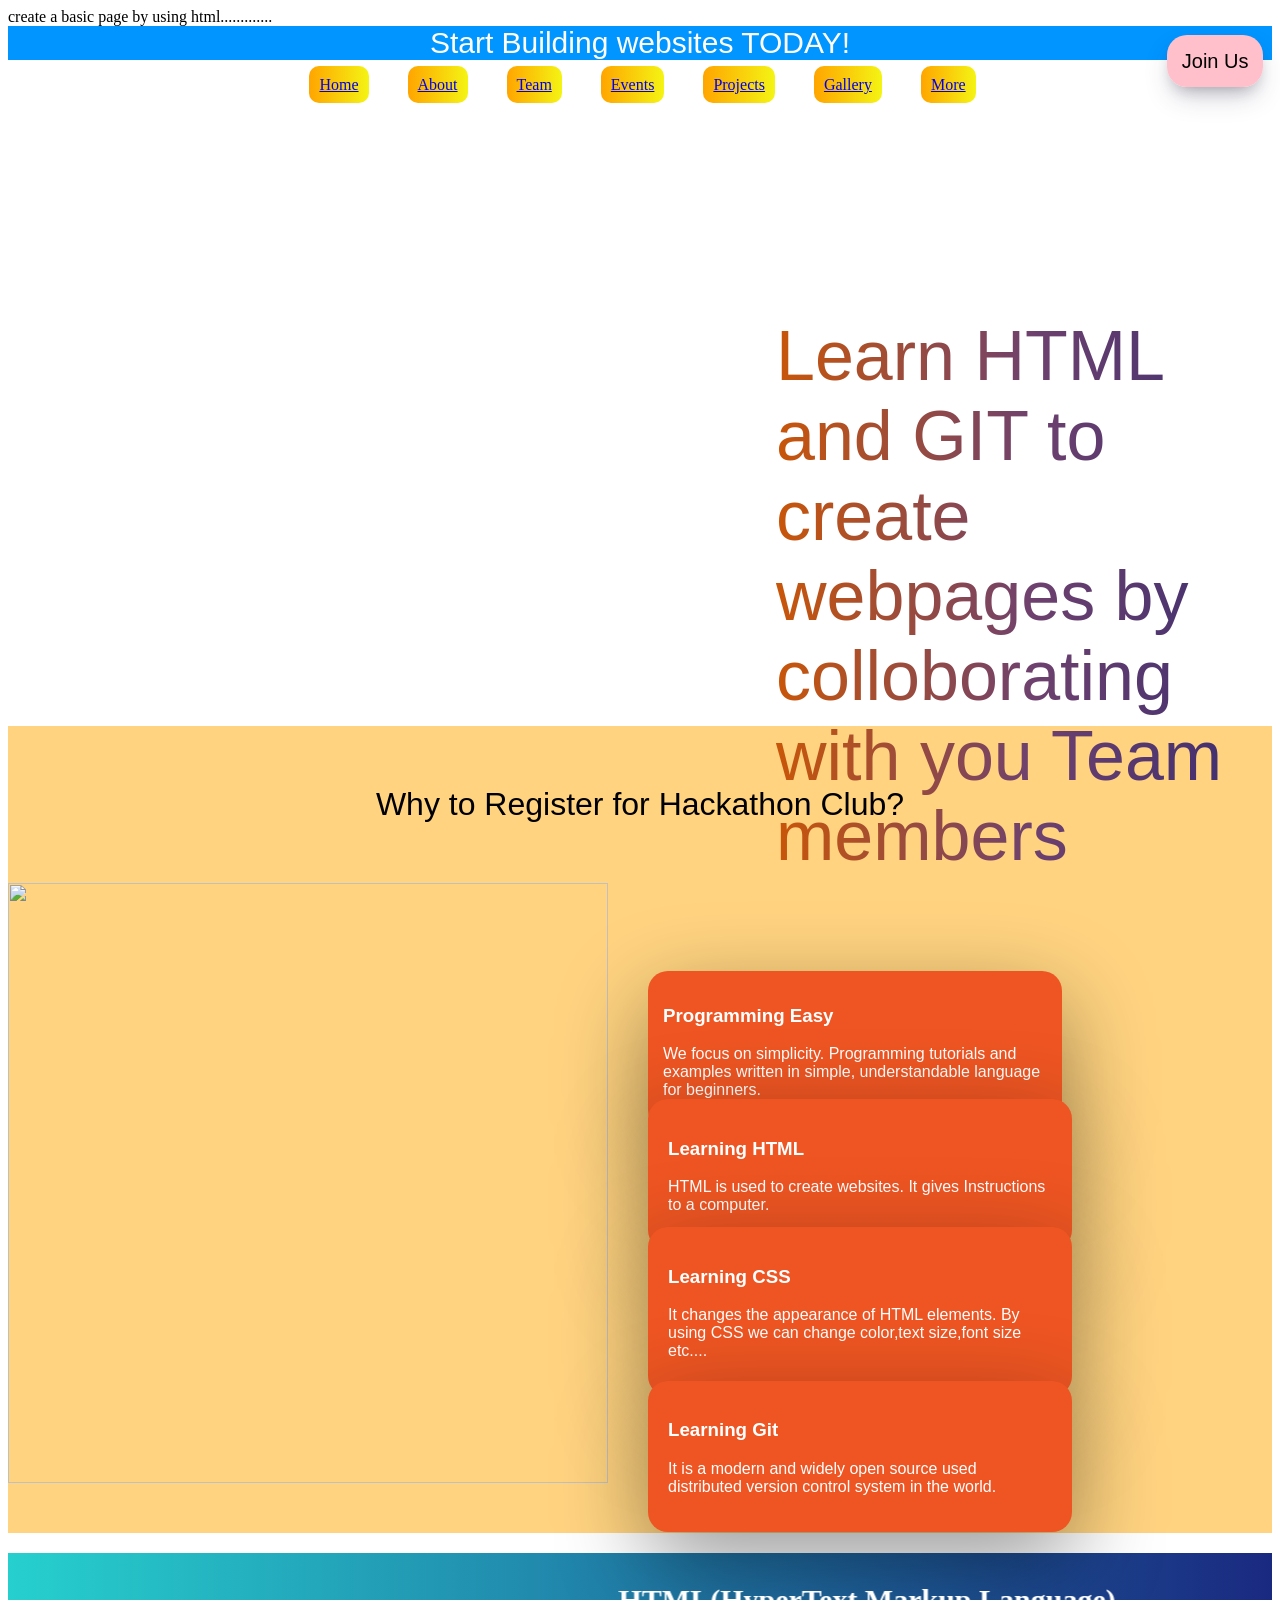
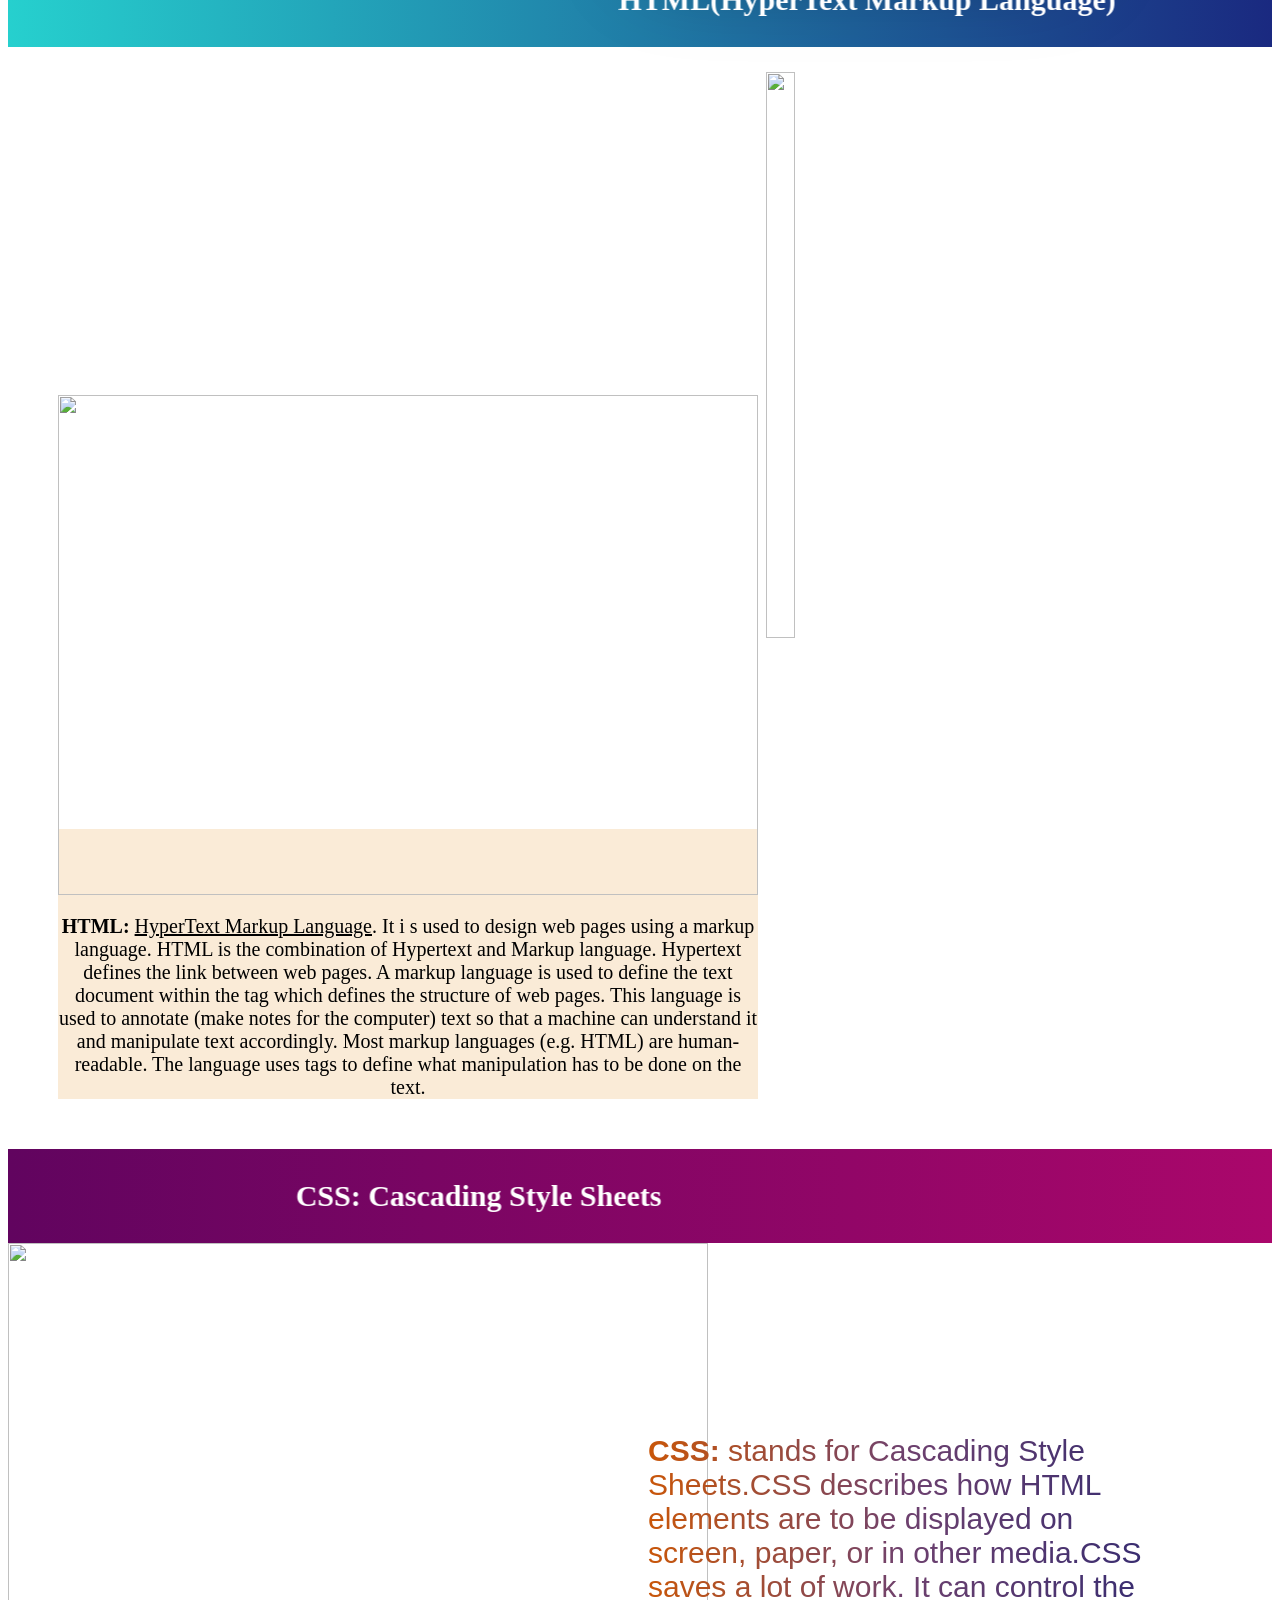
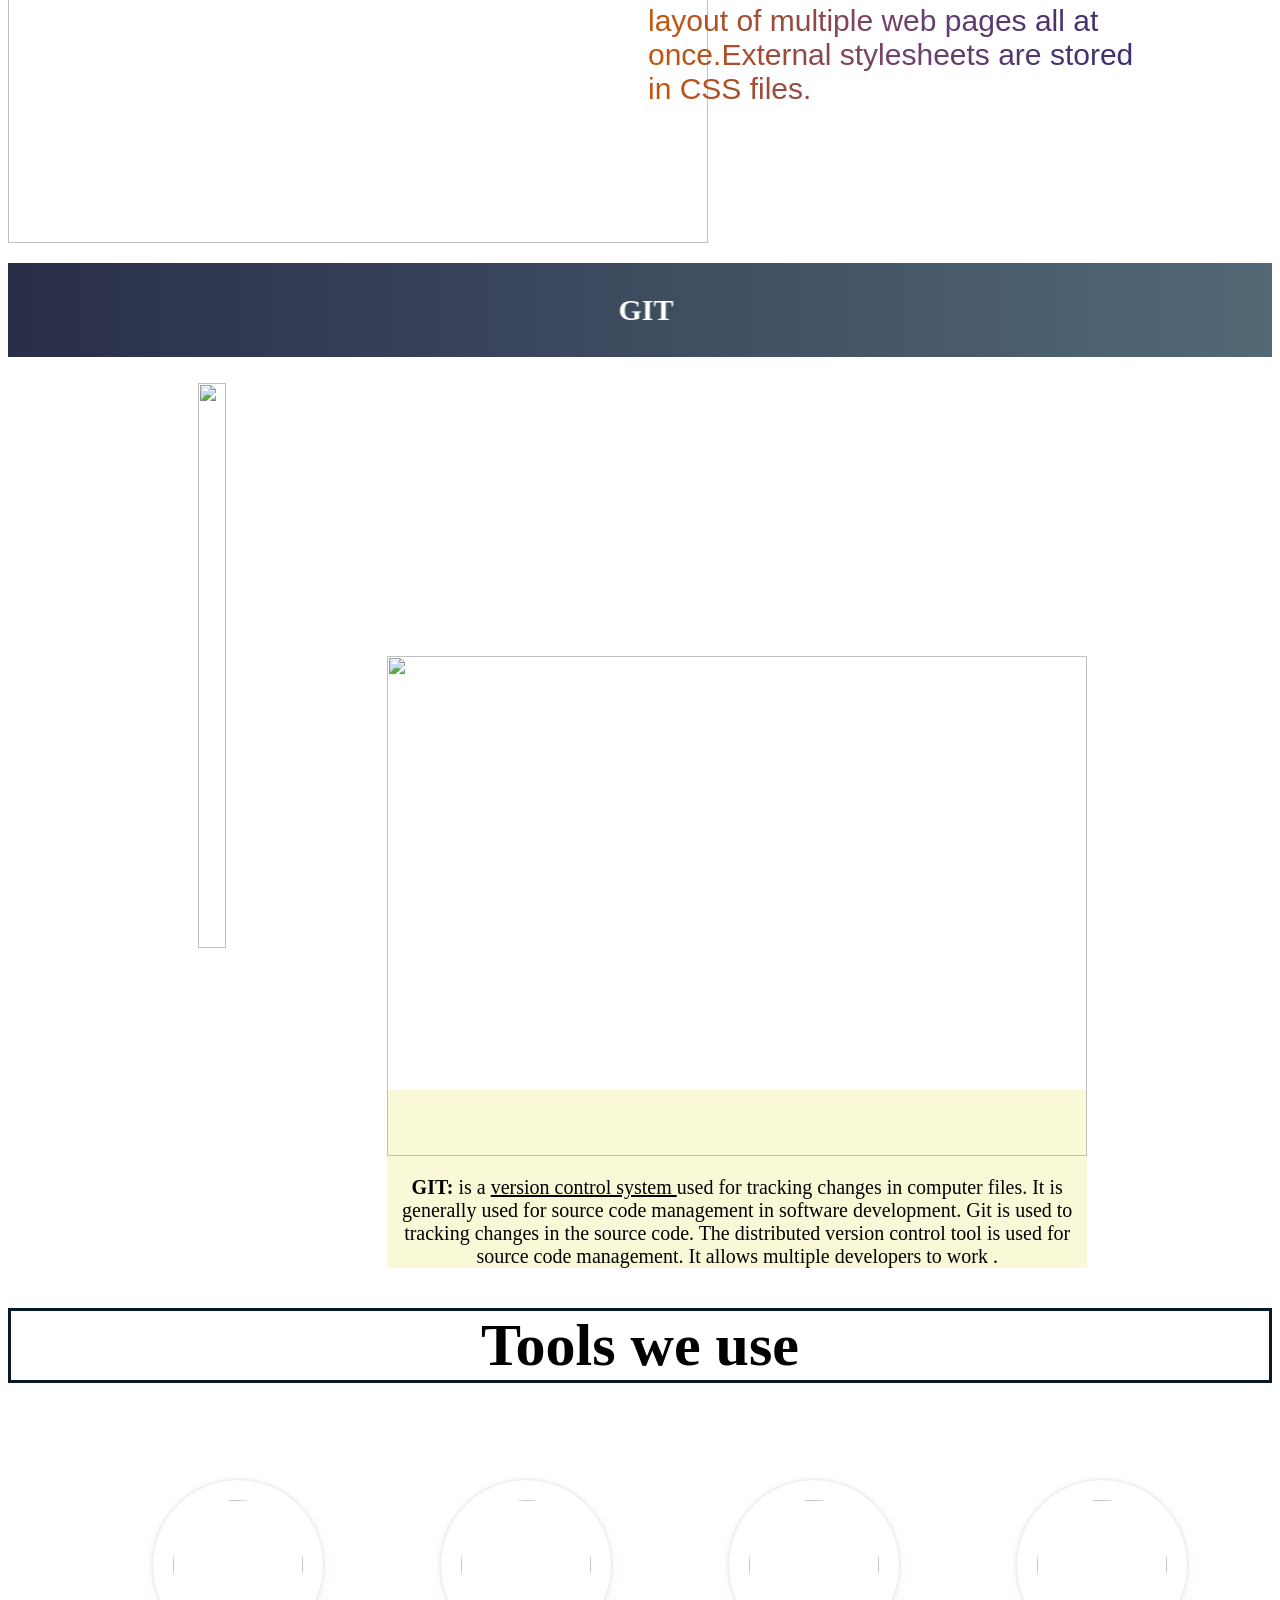
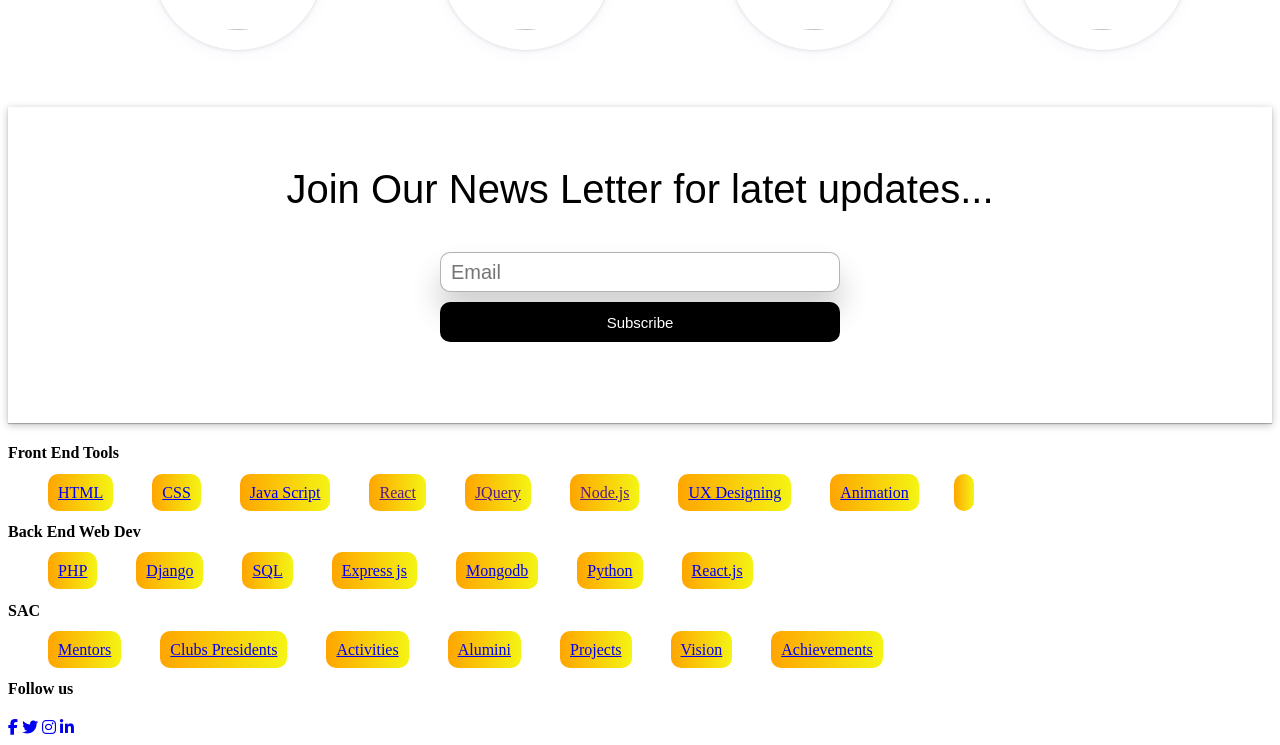
==== commit ad2a6e72: "Merge pull request #16 from goparajucharan/patch-1 new.html" ====
--- a/basic/new.html
+++ b/basic/new.html
@@ -7,15 +7,14 @@
     <meta name="viewport" content="width=device-width, initial-scale=1.0">
     <link rel="stylesheet" href="https://cdnjs.cloudflare.com/ajax/libs/font-awesome/6.1.1/css/all.min.css ">
     <title>Nav Bar</title>
-
-
+   
     <style>
         .start-text h2{
         font-family: 'Gill Sans', 'Gill Sans MT', Calibri, 'Trebuchet MS', sans-serif;
             font-size: 30px;
             font-weight: 400;
             text-align : center;
-
+            
             background-color: rgb(0, 149, 255);
             color: white;
            margin-top: 0px;
@@ -32,8 +31,8 @@
           padding-right: 10px;
           border-radius: 10px;
          margin-right: 35px;
-
-
+            
+           
         }
         .menu{
             text-align: center;
@@ -46,11 +45,11 @@
             text-align: center;
             display: inline;
             text-decoration: none;
-
+            
             font-size: 20px;
-
+            
             padding: 15px;
-
+            
             border-radius: 20px;
             box-shadow: rgba(50, 50, 93, 0.25) 0px 13px 27px -5px, rgba(0, 0, 0, 0.3) 0px 8px 16px -8px;
             color: black;
@@ -70,7 +69,7 @@
                  width: 40%;
                  margin-left: 60%;
                  margin-top: -32%;
-
+            
                  font-size: 70px;
                  background: linear-gradient( to right, #c95609, #6e416e, #352b70);
                  background-clip: border-box;
@@ -82,7 +81,7 @@
                 font-family: 'Gill Sans', 'Gill Sans MT', Calibri, 'Trebuchet MS', sans-serif;
                 padding-top: 20px;
                 padding-bottom: 50px;
-
+            
         }
         .why h1 {
                 font-weight: 500;
@@ -146,7 +145,7 @@
             background-color: #ee5522;
             background-size: cover;
             color: white;
-
+         
         }
 
         .topic{
@@ -160,14 +159,14 @@
             font-weight: bold;
             font-size: 30px;
         }
-
+       
         .topic-descript img{
             display: inline;
             width: 700px;
             height: 500px;
             padding-left: 0px;
             margin-top: -62%;
-
+            
         }
         .topic-descript{
             text-align: center;
@@ -194,7 +193,7 @@
             font-weight: bold;
             font-size: 30px;
         }
-
+        
         .css-describ img{
             margin-top: 0px;
             width: 700px;
@@ -226,14 +225,14 @@
             font-weight: bold;
             font-size: 30px;
         }
-
+       
         .git-descript img{
             display: inline;
             width: 700px;
             height: 500px;
             padding-left: 0px;
             margin-top: -62%;
-
+            
         }
         .git-descript{
             text-align: center;
@@ -277,10 +276,10 @@
             padding: 20px;
             box-shadow: rgba(133, 133, 136, 0.3) 0px 0px 0.25em, rgba(90, 125, 188, 0.05) 0px 0.25em 1em;
             background-color: white;
-
+           
         }
         .first{
-
+            
             font-family: 'Gill Sans', 'Gill Sans MT', Calibri, 'Trebuchet MS', sans-serif;
             text-align: center;
             box-shadow: rgba(0, 0, 0, 0.25) 0px 0.0625em 0.0625em, rgba(0, 0, 0, 0.25) 0px 0.125em 0.5em, rgba(255, 255, 255, 0.1) 0px 0px 0px 1px inset;
@@ -324,7 +323,7 @@
         }
 
    </style>
-
+   
 </head>
 <body>
     <div class="container">
@@ -385,7 +384,7 @@
             </div>
         </div>
      </div>
-
+     
      <div class="html">
         <div class="topic">
         <marquee behavior="scroll" direction="left" scrollamount="20">HTML(HyperText Markup Language)</marquee>
@@ -407,9 +406,9 @@
                 Most markup languages (e.g. HTML) are human-readable. 
                 The language uses tags to define what manipulation has to be done on the text. 
             </p>
-
-        </div>
-
+                
+        </div>
+       
      </div>
      <div class="css">
         <div class="css-inner">
@@ -440,52 +439,52 @@
                 The distributed version control tool is used for source code management.
                 It allows multiple developers to work .
             </p>
-
-        </div>
-
-
-     </div>
-
+                
+        </div>
+       
+         
+     </div>
+            
      <div class="tools">
-
+         
         <div class="post-tools">
-
+            
             <h1>Tools we use</h1>
-
+            
             <div class="total">
-
+                
                 <div class="html-group">
-
+                    
                     <img src="html.png" alt="">
-
-                </div>
-
+                    
+                </div>
+                
                 <div class="css-group">
-
+                    
                     <img src="css.png" alt="">
-
-                </div>
-
+                    
+                </div>
+                
                 <div class="git-group">
-
+                    
                     <img src="git.png" alt="">
-
-                </div>
-
+                    
+                </div>
+                
                 <div class="github-group">
-
+                    
                     <img src="github.png" alt="">
-
+                    
                 </div>
                 <div class="mongo group">
-
+                    
                     <img src="images/10.png" alt="">
-
+                    
                 </div>
                 <div class="react group">
-
+                    
                     <img src="images/11.png" alt="">
-
+                    
                 </div>
                 <div class="git group">
                     <img src="images/12.png" alt="">
@@ -535,7 +534,7 @@
             </div>
         </div>
      </div>
-
+     
 
      <div class="first">
         <p id="des">Join Our News Letter for latet updates...</p>
@@ -556,7 +555,7 @@
                         <li><a href="">Node.js</a></li>
                         <li><a href="#">UX Designing</a></li>
                         <li><a href="#">Animation</a></li>
-
+                        
                         <li></li>
                     </ul>
                 </div>
